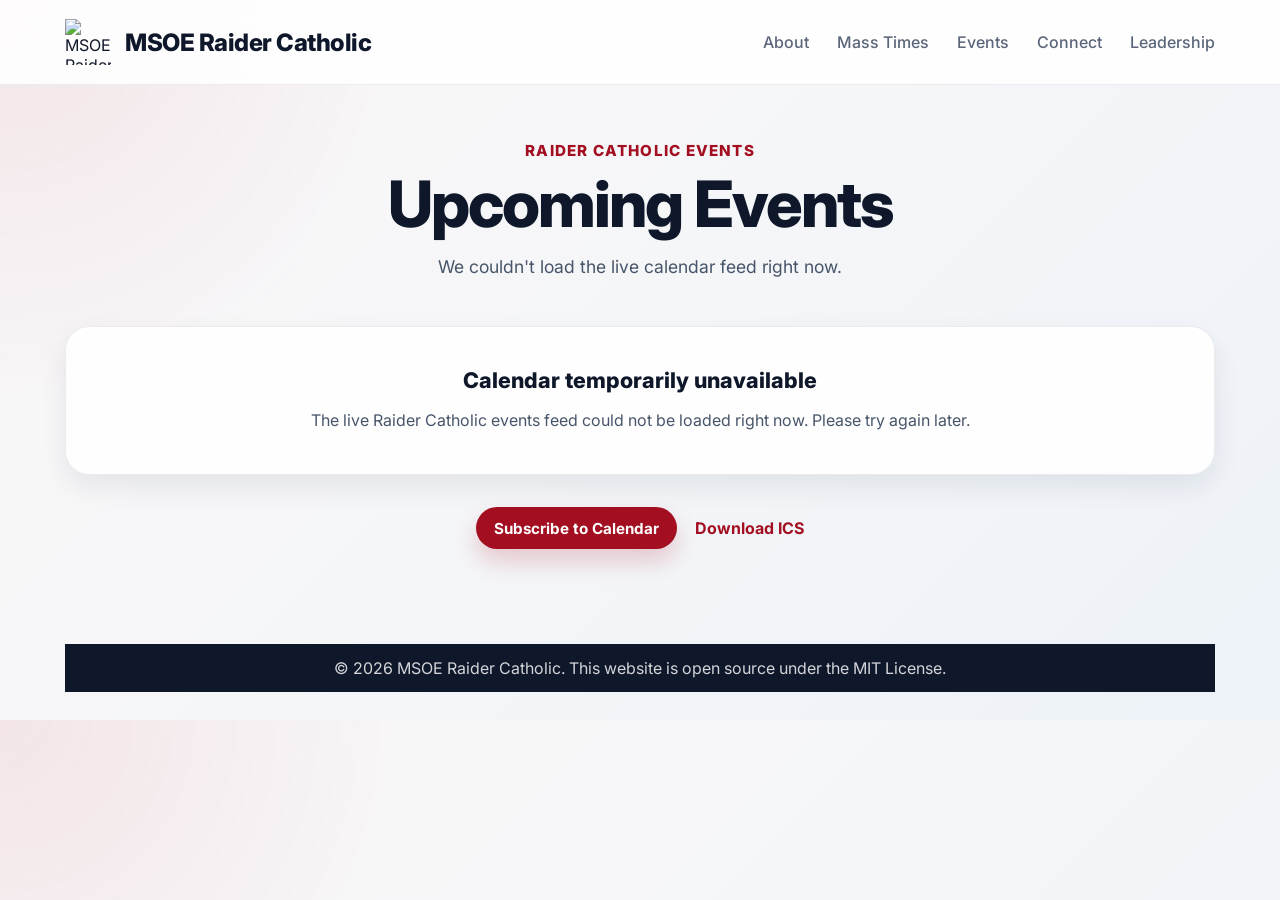
==== calendar.html @ 3c0fe12c "Added Church Addresses and Upcoming Events Page" ====
<!DOCTYPE html>
<html lang="en">
<head>
  <meta charset="UTF-8" />
  <meta name="viewport" content="width=device-width, initial-scale=1.0" />
  <title>Upcoming Events | MSOE Raider Catholic</title>
  <link rel="icon" type="image/png" sizes="32x32" href="assets/favicon-32.png">
  <link rel="icon" type="image/png" sizes="48x48" href="assets/favicon-48.png">
  <link rel="apple-touch-icon" sizes="180x180" href="assets/apple-touch-icon.png">
  <meta property="og:title" content="Upcoming Events | MSOE Raider Catholic">
  <meta property="og:description" content="See upcoming Raider Catholic events, meetings, and opportunities to get involved.">
  <meta property="og:type" content="website">
  <meta property="og:url" content="https://raidercatholic.com/calendar.html">
  <meta property="og:image" content="https://raidercatholic.com/assets/social-preview.png">
  <meta property="og:image:width" content="1200">
  <meta property="og:image:height" content="630">
  <link rel="preconnect" href="https://fonts.googleapis.com" />
  <link rel="preconnect" href="https://fonts.gstatic.com" crossorigin />
  <link
    href="https://fonts.googleapis.com/css2?family=Inter:wght@400;500;600;700;800&display=swap"
    rel="stylesheet"
  />
  <link rel="stylesheet" href="style.css" />
</head>
<body class="calendar-page">
  <header class="site-header reveal">
    <div class="container nav-container">
      <a href="index.html" class="brand">
        <img src="assets/logo.png" alt="MSOE Raider Catholic logo" class="brand-logo" />
        <span class="brand-text">MSOE Raider Catholic</span>
      </a>

      <button class="menu-toggle" id="menuToggle" aria-label="Toggle navigation">
        <span></span>
        <span></span>
        <span></span>
      </button>

      <nav class="site-nav" id="siteNav">
        <a href="index.html#about">About</a>
        <a href="index.html#mass-times">Mass Times</a>
        <a href="calendar.html">Events</a>
        <a href="index.html#connect">Connect</a>
        <a href="index.html#leadership">Leadership</a>
      </nav>
    </div>
  </header>

  <main>
    <section class="section calendar-top-section reveal">
      <div class="container">
        <div class="section-heading reveal">
          <p class="section-label">Raider Catholic Events</p>
          <h1 class="calendar-page-title">Upcoming Events</h1>
          <p class="section-subtitle" id="calendarStatus">
            Loading upcoming events...
          </p>
        </div>

        <div class="events-grid" id="eventsList"></div>

        <div class="calendar-actions reveal reveal-delay-1">
          <a
            class="button button-primary button-small"
            href="webcal://outlook.office365.com/owa/calendar/3f27e5fcd8c54156a67a04e6c92a556d@msoe.edu/39fd891e541a4016a9fecf8ed36628826223923538709763827/calendar.ics"
          >
            Subscribe to Calendar
          </a>
          <a
            class="calendar-text-link"
            href="https://outlook.office365.com/owa/calendar/3f27e5fcd8c54156a67a04e6c92a556d@msoe.edu/39fd891e541a4016a9fecf8ed36628826223923538709763827/calendar.ics"
            target="_blank"
            rel="noopener noreferrer"
          >
            Download ICS
          </a>
        </div>
      </div>
    </section>
  </main>

  <footer class="site-footer reveal">
    <div class="container footer-content">
      <p>&copy; 2026 MSOE Raider Catholic. This website is open source under the MIT License.</p>
    </div>
  </footer>

  <script src="script.js"></script>
</body>
</html>
---- style.css ----
:root {
  --raider-red: #a30f21;
  --raider-red-dark: #7f0c1a;
  --raider-silver: #b9b9b9;
  --raider-silver-dark: #8f8f8f;
  --navy: #0f172a;
  --navy-soft: #475569;
  --bg-main: #f7f5f6;
  --bg-alt: #eef2f7;
  --white: #ffffff;
  --border: rgba(15, 23, 42, 0.08);
  --shadow: 0 18px 45px rgba(15, 23, 42, 0.12);
  --shadow-soft: 0 12px 28px rgba(15, 23, 42, 0.08);
  --radius-lg: 24px;
  --radius-md: 18px;
  --radius-sm: 12px;
  --max-width: 1150px;
}

* {
  box-sizing: border-box;
}

html {
  scroll-behavior: smooth;
}

body {
  margin: 0;
  font-family: "Inter", Arial, Helvetica, sans-serif;
  color: var(--navy);
  background:
    radial-gradient(circle at top left, rgba(163, 15, 33, 0.08), transparent 28%),
    linear-gradient(135deg, #faf7f8 0%, #f5f6f8 45%, #edf2f8 100%);
}

img {
  display: block;
  max-width: 100%;
}

a {
  color: inherit;
  text-decoration: none;
}

button {
  font: inherit;
}

.container {
  width: min(92%, var(--max-width));
  margin: 0 auto;
}

.site-header {
  position: sticky;
  top: 0;
  z-index: 1000;
  background: rgba(255, 255, 255, 0.88);
  backdrop-filter: blur(12px);
  border-bottom: 1px solid var(--border);
}

.nav-container {
  min-height: 84px;
  display: flex;
  align-items: center;
  justify-content: space-between;
  gap: 20px;
}

.brand {
  display: flex;
  align-items: center;
  gap: 14px;
}

.brand-logo {
  width: 46px;
  height: 46px;
  object-fit: contain;
}

.brand-text {
  font-size: 1.5rem;
  font-weight: 800;
  letter-spacing: -0.02em;
}

.site-nav {
  display: flex;
  align-items: center;
  gap: 28px;
}

.site-nav a {
  font-weight: 500;
  color: #5b667a;
  transition: color 0.2s ease;
}

.site-nav a:hover {
  color: var(--raider-red);
}

.menu-toggle {
  display: none;
  background: transparent;
  border: none;
  cursor: pointer;
  padding: 0;
  flex-direction: column;
  gap: 5px;
}

.menu-toggle span {
  width: 28px;
  height: 3px;
  background: var(--navy);
  border-radius: 999px;
}

.hero {
  position: relative;
  min-height: 84vh;
  display: flex;
  align-items: center;
  justify-content: center;
  overflow: hidden;
}

.hero-overlay {
  position: absolute;
  inset: 0;
  background:
    radial-gradient(circle at 20% 30%, rgba(163, 15, 33, 0.12), transparent 22%),
    radial-gradient(circle at 80% 20%, rgba(185, 185, 185, 0.18), transparent 24%),
    linear-gradient(180deg, rgba(255, 255, 255, 0.2), rgba(255, 255, 255, 0));
  pointer-events: none;
}

.hero-content {
  position: relative;
  text-align: center;
  padding: 120px 0 90px;
}

.eyebrow {
  display: inline-block;
  margin: 0 0 18px;
  padding: 8px 14px;
  border-radius: 999px;
  background: rgba(163, 15, 33, 0.1);
  color: var(--raider-red);
  font-size: 0.95rem;
  font-weight: 700;
  letter-spacing: 0.04em;
  text-transform: uppercase;
}

.hero h1 {
  margin: 0;
  font-size: clamp(3rem, 7vw, 5.8rem);
  font-weight: 800;
  letter-spacing: -0.04em;
  line-height: 0.95;
}

.hero-subtitle {
  width: min(700px, 92%);
  margin: 22px auto 34px;
  font-size: clamp(1.1rem, 2vw, 1.45rem);
  line-height: 1.7;
  color: var(--navy-soft);
}

.hero-actions {
  display: flex;
  justify-content: center;
  gap: 16px;
  flex-wrap: wrap;
}

.button {
  display: inline-flex;
  align-items: center;
  justify-content: center;
  min-height: 52px;
  padding: 0 24px;
  border-radius: 999px;
  font-weight: 700;
  transition: transform 0.2s ease, background 0.2s ease, color 0.2s ease, box-shadow 0.2s ease;
}

.button:hover {
  transform: translateY(-2px);
}

.button-primary {
  background: var(--raider-red);
  color: var(--white);
  box-shadow: 0 12px 24px rgba(163, 15, 33, 0.2);
}

.button-primary:hover {
  background: var(--raider-red-dark);
}

.button-secondary {
  background: rgba(255, 255, 255, 0.85);
  color: var(--navy);
  border: 1px solid rgba(15, 23, 42, 0.08);
}

.button-secondary:hover {
  background: var(--white);
}

.button-inline {
  margin-top: 12px;
}

.scroll-indicator {
  margin-top: 32px;
  border: none;
  background: transparent;
  font-size: 2.8rem;
  color: var(--raider-red);
  cursor: pointer;
  transition: transform 0.2s ease;
}

.scroll-indicator:hover {
  transform: translateY(4px);
}

.section {
  padding: 95px 0;
}

.section-heading {
  text-align: center;
  margin-bottom: 44px;
}

.section-label {
  margin: 0 0 12px;
  font-size: 0.95rem;
  font-weight: 800;
  letter-spacing: 0.08em;
  text-transform: uppercase;
  color: var(--raider-red);
}

.section-heading h2 {
  margin: 0;
  font-size: clamp(2rem, 4vw, 3.3rem);
  font-weight: 800;
  letter-spacing: -0.03em;
}

.section-subtitle {
  width: min(720px, 95%);
  margin: 16px auto 0;
  color: var(--navy-soft);
  font-size: 1.1rem;
  line-height: 1.7;
}

.about-grid {
  display: grid;
  grid-template-columns: repeat(3, minmax(0, 1fr));
  gap: 24px;
}

.info-card,
.leader-card,
.mass-card,
.contact-card,
.event-card {
  background: rgba(255, 255, 255, 0.88);
  border: 1px solid var(--border);
  border-radius: var(--radius-lg);
  box-shadow: var(--shadow-soft);
}

.info-card,
.leader-card {
  padding: 28px;
}

.info-card h3,
.leader-card h3,
.mass-card h3,
.contact-card h3,
.event-card h3 {
  margin: 0 0 14px;
  font-size: 1.35rem;
  font-weight: 800;
}

.info-card p,
.leader-card p,
.mass-card p,
.contact-card p,
.event-card p {
  margin: 0;
  color: var(--navy-soft);
  line-height: 1.7;
}

.mass-section {
  background: linear-gradient(180deg, rgba(255, 255, 255, 0.2), rgba(185, 185, 185, 0.08));
}

.mass-grid {
  display: grid;
  grid-template-columns: repeat(6, 1fr);
  gap: 24px;
}

.mass-card {
  padding: 30px;
}

.mass-card:nth-child(1),
.mass-card:nth-child(2),
.mass-card:nth-child(3) {
  grid-column: span 2;
}

.mass-card:nth-child(4) {
  grid-column: 2 / span 2;
}

.mass-card:nth-child(5) {
  grid-column: 4 / span 2;
}

.featured-mass-card {
  border: 1px solid rgba(163, 15, 33, 0.14);
  box-shadow: 0 20px 40px rgba(163, 15, 33, 0.08);
}

.mass-badge {
  display: inline-block;
  margin-bottom: 16px;
  padding: 8px 12px;
  border-radius: 999px;
  background: rgba(163, 15, 33, 0.1);
  color: var(--raider-red);
  font-size: 0.9rem;
  font-weight: 700;
}

.mass-location {
  display: flex;
  flex-wrap: wrap;
  align-items: center;
  gap: 10px 12px;
  margin: 0 0 18px;
}

.mass-location-subgroup {
  margin-top: -2px;
}

.mass-location-row {
  display: flex;
  align-items: center;
  gap: 8px;
  min-width: 0;
}

.mass-location-icon {
  flex-shrink: 0;
  font-size: 0.95rem;
}

.mass-address {
  color: var(--navy-soft);
  font-size: 0.98rem;
  line-height: 1.5;
}

.map-chip {
  display: inline-flex;
  align-items: center;
  justify-content: center;
  min-height: 34px;
  padding: 0 14px;
  border-radius: 999px;
  background: rgba(163, 15, 33, 0.08);
  color: var(--raider-red);
  font-size: 0.92rem;
  font-weight: 700;
  transition: background 0.2s ease, transform 0.2s ease;
}

.map-chip:hover {
  background: rgba(163, 15, 33, 0.14);
  transform: translateY(-1px);
}

.mass-card h4 {
  margin: 18px 0 10px;
  font-size: 1rem;
  color: var(--navy);
}

.mass-list {
  margin: 0 0 20px;
  padding-left: 18px;
  color: var(--navy-soft);
  line-height: 1.9;
}

.card-grid {
  display: grid;
  grid-template-columns: repeat(2, minmax(0, 1fr));
  gap: 24px;
  margin-bottom: 30px;
}

.social-card {
  min-height: 220px;
  border-radius: var(--radius-lg);
  padding: 30px;
  display: flex;
  gap: 18px;
  color: var(--white);
  box-shadow: var(--shadow);
  transition: transform 0.2s ease, box-shadow 0.2s ease;
}

.social-card:hover {
  transform: translateY(-4px);
  box-shadow: 0 24px 44px rgba(15, 23, 42, 0.18);
}

.instagram-card {
  background: linear-gradient(135deg, #9f4cf2 0%, #cf49bc 48%, #ef4b7f 100%);
}

.discord-card {
  background: linear-gradient(135deg, #4a43f0 0%, #4268ff 100%);
}

.card-icon {
  width: 62px;
  height: 62px;
  flex-shrink: 0;
  display: grid;
  place-items: center;
  font-size: 1.7rem;
  border-radius: 50%;
  background: rgba(255, 255, 255, 0.18);
}

.card-text h3 {
  margin: 2px 0 6px;
  font-size: 1.8rem;
  font-weight: 800;
}

.card-handle {
  margin: 0 0 18px;
  color: rgba(255, 255, 255, 0.88);
}

.card-text p:last-child {
  margin: 0;
  line-height: 1.7;
}

.contact-card {
  text-align: center;
  padding: 34px 28px;
}

.contact-icon {
  font-size: 2rem;
  color: var(--raider-red);
  margin-bottom: 10px;
}

.leadership-grid {
  display: grid;
  grid-template-columns: repeat(6, 1fr);
  gap: 24px;
}

.leader-card {
  text-align: center;
}

.leader-card:nth-child(1),
.leader-card:nth-child(2),
.leader-card:nth-child(3) {
  grid-column: span 2;
}

.leader-card:nth-child(4) {
  grid-column: 2 / span 2;
}

.leader-card:nth-child(5) {
  grid-column: 4 / span 2;
}

/* Calendar page */
.calendar-top-section {
  padding-top: 56px;
}

.calendar-page-title {
  margin: 0;
  font-size: clamp(2.4rem, 5vw, 4rem);
  font-weight: 800;
  letter-spacing: -0.03em;
  line-height: 1;
}

.events-grid {
  display: grid;
  gap: 24px;
  grid-template-columns: repeat(2, minmax(0, 1fr));
}

.event-card {
  padding: 28px;
}

.calendar-actions {
  display: flex;
  align-items: center;
  justify-content: center;
  gap: 18px;
  margin-top: 32px;
  flex-wrap: wrap;
}

.button-small {
  min-height: 42px;
  padding: 0 18px;
  font-size: 0.95rem;
}

.calendar-text-link {
  font-weight: 700;
  color: var(--raider-red);
  transition: color 0.2s ease, transform 0.2s ease;
}

.calendar-text-link:hover {
  color: var(--raider-red-dark);
  transform: translateY(-1px);
}

.event-card-meta {
  display: grid;
  gap: 10px;
  margin-bottom: 16px;
}

.event-meta-row {
  display: flex;
  align-items: flex-start;
  gap: 10px;
  color: var(--navy-soft);
  font-size: 0.98rem;
  line-height: 1.6;
}

.event-meta-icon {
  flex-shrink: 0;
}

.event-description {
  margin-top: 14px;
  color: var(--navy-soft);
}

.calendar-empty {
  grid-column: 1 / -1;
  text-align: center;
  padding: 40px 24px;
}

.site-footer {
  padding: 0 0 28px;
}

.footer-content {
  background: var(--navy);
  text-align: center;
  color: rgba(255, 255, 255, 0.82);
  padding: 14px 16px;
}

.footer-content p {
  margin: 0;
}

/* Animations */
.reveal {
  opacity: 0;
  transform: translateY(24px);
  transition:
    opacity 0.8s ease,
    transform 0.8s ease;
  will-change: opacity, transform;
}

.reveal.is-visible {
  opacity: 1;
  transform: translateY(0);
}

.reveal-delay-1 {
  transition-delay: 0.08s;
}

.reveal-delay-2 {
  transition-delay: 0.16s;
}

.reveal-delay-3 {
  transition-delay: 0.24s;
}

@media (prefers-reduced-motion: reduce) {
  html {
    scroll-behavior: auto;
  }

  .reveal,
  .reveal.is-visible,
  .social-card,
  .button,
  .scroll-indicator,
  .site-nav,
  .map-chip {
    transition: none !important;
    transform: none !important;
    opacity: 1 !important;
  }
}

@media (max-width: 1100px) {
  .mass-grid {
    grid-template-columns: repeat(2, minmax(0, 1fr));
  }

  .mass-card:nth-child(1),
  .mass-card:nth-child(2),
  .mass-card:nth-child(3),
  .mass-card:nth-child(4),
  .mass-card:nth-child(5) {
    grid-column: auto;
  }

  .mass-card:last-child {
    grid-column: 1 / -1;
    max-width: 420px;
    justify-self: center;
  }

  .leadership-grid {
    grid-template-columns: repeat(2, minmax(0, 1fr));
  }

  .leader-card:nth-child(1),
  .leader-card:nth-child(2),
  .leader-card:nth-child(3),
  .leader-card:nth-child(4),
  .leader-card:nth-child(5) {
    grid-column: auto;
  }

  .leader-card:last-child {
    grid-column: 1 / -1;
    max-width: 420px;
    justify-self: center;
  }
}

@media (max-width: 980px) {
  .about-grid,
  .card-grid,
  .events-grid {
    grid-template-columns: 1fr;
  }

  .brand-text {
    font-size: 1.2rem;
  }
}

@media (max-width: 760px) {
  .menu-toggle {
    display: flex;
  }

  .site-nav {
    position: absolute;
    top: 84px;
    right: 4%;
    width: min(260px, 92vw);
    background: rgba(255, 255, 255, 0.97);
    border: 1px solid var(--border);
    border-radius: 18px;
    box-shadow: var(--shadow-soft);
    padding: 16px;
    flex-direction: column;
    align-items: flex-start;
    gap: 14px;
    opacity: 0;
    pointer-events: none;
    transform: translateY(-10px);
    transition: opacity 0.2s ease, transform 0.2s ease;
  }

  .site-nav.open {
    opacity: 1;
    pointer-events: auto;
    transform: translateY(0);
  }

  .hero {
    min-height: 76vh;
  }

  .hero-content {
    padding: 100px 0 70px;
  }

  .brand-text {
    max-width: 210px;
    line-height: 1.2;
  }

  .mass-grid,
  .leadership-grid {
    grid-template-columns: 1fr;
  }

  .mass-card:nth-child(1),
  .mass-card:nth-child(2),
  .mass-card:nth-child(3),
  .mass-card:nth-child(4),
  .mass-card:nth-child(5) {
    grid-column: auto;
  }

  .mass-card:last-child {
    grid-column: auto;
    max-width: none;
    justify-self: stretch;
  }

  .leader-card:last-child {
    grid-column: auto;
    max-width: none;
    justify-self: stretch;
  }
}

@media (max-width: 560px) {
  .nav-container {
    min-height: 76px;
  }

  .brand-logo {
    width: 40px;
    height: 40px;
  }

  .hero h1 {
    line-height: 1.02;
  }

  .hero-actions {
    flex-direction: column;
    align-items: stretch;
  }

  .button {
    width: 100%;
  }

  .social-card {
    flex-direction: column;
    min-height: auto;
  }

  .mass-location {
    flex-direction: column;
    align-items: flex-start;
  }

  .section {
    padding: 76px 0;
  }

  .info-card,
  .leader-card,
  .mass-card,
  .contact-card,
  .event-card {
    padding: 24px;
  }

  .calendar-actions {
    flex-direction: column;
    align-items: stretch;
  }

  .calendar-text-link {
    text-align: center;
  }
}
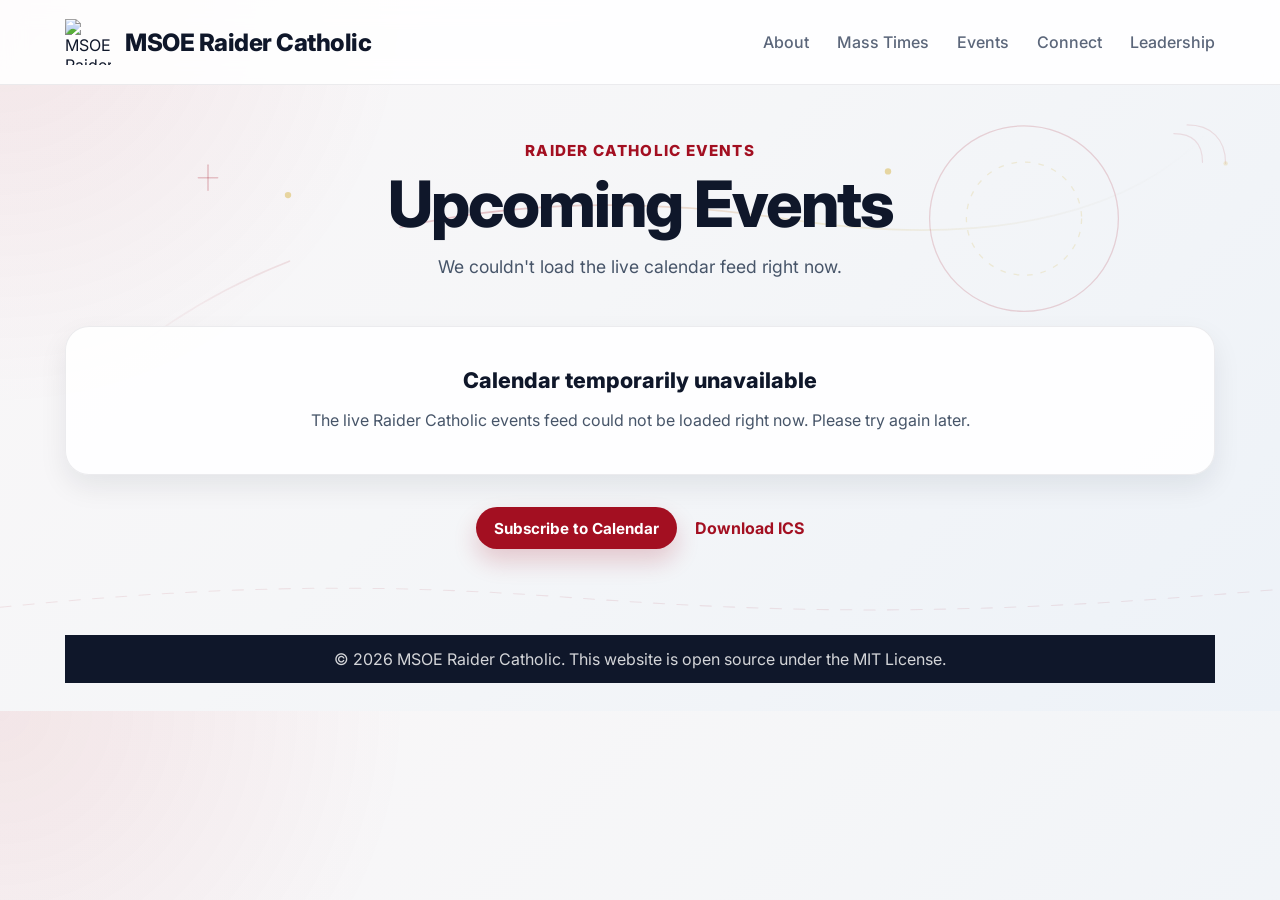
==== commit 92d312b7: "Added Background SVG Animations" ====
--- a/calendar.html
+++ b/calendar.html
@@ -20,7 +20,7 @@
     href="https://fonts.googleapis.com/css2?family=Inter:wght@400;500;600;700;800&display=swap"
     rel="stylesheet"
   />
-  <link rel="stylesheet" href="style.css" />
+  <link rel="stylesheet" href="style.css?v=3" />
 </head>
 <body class="calendar-page">
   <header class="site-header reveal">
@@ -47,7 +47,47 @@
   </header>
 
   <main>
-    <section class="section calendar-top-section reveal">
+    <section class="section calendar-top-section reveal section-with-ornaments calendar-ambient-section">
+      <div class="calendar-ambient" aria-hidden="true">
+        <svg class="hero-ambient-svg" viewBox="0 0 1600 700" preserveAspectRatio="none">
+          <defs>
+            <linearGradient id="calendarArcGradient" x1="0%" y1="0%" x2="100%" y2="0%">
+              <stop offset="0%" stop-color="rgba(163,15,33,0)" />
+              <stop offset="35%" stop-color="rgba(163,15,33,0.28)" />
+              <stop offset="65%" stop-color="rgba(212,175,55,0.22)" />
+              <stop offset="100%" stop-color="rgba(185,185,185,0)" />
+            </linearGradient>
+          </defs>
+
+          <g class="ambient-orbit ambient-orbit-one">
+            <path
+              class="ambient-arc ambient-arc-calendar"
+              d="M 140 360 C 340 180, 650 120, 980 170 C 1260 214, 1425 152, 1510 60"
+              pathLength="100"
+            />
+          </g>
+
+          <g class="ambient-ring-group ambient-ring-group-calendar">
+            <circle class="ambient-ring" cx="1280" cy="170" r="118" />
+            <circle class="ambient-ring ambient-ring-small" cx="1280" cy="170" r="72" />
+          </g>
+
+          <g class="ambient-cross ambient-cross-one ambient-cross-calendar">
+            <line x1="0" y1="-16" x2="0" y2="16" />
+            <line x1="-12" y1="0" x2="12" y2="0" />
+          </g>
+
+          <circle class="ambient-dot ambient-dot-one" cx="360" cy="140" r="4" />
+          <circle class="ambient-dot ambient-dot-two" cx="1110" cy="110" r="4" />
+        </svg>
+      </div>
+
+      <svg class="section-corner-ornament" viewBox="0 0 160 160" aria-hidden="true">
+        <path d="M18 34 C52 34, 70 52, 70 86" />
+        <path d="M42 18 C86 18, 112 44, 112 88" />
+        <circle cx="112" cy="88" r="4" />
+      </svg>
+
       <div class="container">
         <div class="section-heading reveal">
           <p class="section-label">Raider Catholic Events</p>
@@ -62,6 +102,7 @@
         <div class="calendar-actions reveal reveal-delay-1">
           <a
             class="button button-primary button-small"
+            id="subscribeCalendarButton"
             href="webcal://outlook.office365.com/owa/calendar/3f27e5fcd8c54156a67a04e6c92a556d@msoe.edu/39fd891e541a4016a9fecf8ed36628826223923538709763827/calendar.ics"
           >
             Subscribe to Calendar
@@ -76,6 +117,10 @@
           </a>
         </div>
       </div>
+
+      <svg class="section-divider" viewBox="0 0 1200 120" preserveAspectRatio="none" aria-hidden="true">
+        <path d="M0,72 C170,42 320,28 520,54 C730,82 900,90 1200,42" />
+      </svg>
     </section>
   </main>
 
@@ -85,6 +130,6 @@
     </div>
   </footer>
 
-  <script src="script.js"></script>
+  <script src="script.js?v=3"></script>
 </body>
 </html>
--- a/style.css
+++ b/style.css
@@ -32,6 +32,8 @@
   background:
     radial-gradient(circle at top left, rgba(163, 15, 33, 0.08), transparent 28%),
     linear-gradient(135deg, #faf7f8 0%, #f5f6f8 45%, #edf2f8 100%);
+  --pointer-x: 0px;
+  --pointer-y: 0px;
 }
 
 img {
@@ -130,6 +132,131 @@
   overflow: hidden;
 }
 
+.section-with-ornaments {
+  position: relative;
+  overflow: hidden;
+}
+
+.hero-ambient,
+.calendar-ambient {
+  position: absolute;
+  inset: 0;
+  pointer-events: none;
+  z-index: 0;
+}
+
+.hero-ambient-svg {
+  width: 100%;
+  height: 100%;
+  display: block;
+}
+
+.hero-ambient-svg .ambient-arc {
+  fill: none;
+  stroke: url(#heroArcGradient);
+  stroke-width: 2.2;
+  stroke-linecap: round;
+  stroke-dasharray: 18 10 90 10;
+  opacity: 0.85;
+  animation: ambientTrace 18s linear infinite;
+}
+
+.hero-ambient-svg .ambient-arc-soft {
+  stroke-width: 1.5;
+  opacity: 0.5;
+  animation-duration: 24s;
+}
+
+.hero-ambient-svg .ambient-arc-calendar {
+  stroke: url(#calendarArcGradient);
+}
+
+.ambient-orbit {
+  transform-origin: center;
+  animation: ambientFloat 12s ease-in-out infinite;
+}
+
+.ambient-orbit-one {
+  transform: translate(
+    calc(var(--pointer-x) * 0.012),
+    calc(var(--pointer-y) * 0.012)
+  );
+}
+
+.ambient-orbit-two {
+  transform: translate(
+    calc(var(--pointer-x) * -0.01),
+    calc(var(--pointer-y) * 0.008)
+  );
+  animation-duration: 16s;
+}
+
+.ambient-ring-group {
+  transform-origin: 1230px 265px;
+  animation: ambientRotate 26s linear infinite;
+}
+
+.ambient-ring-group-calendar {
+  transform-origin: 1280px 170px;
+}
+
+.ambient-ring {
+  fill: none;
+  stroke: rgba(163, 15, 33, 0.16);
+  stroke-width: 1.6;
+}
+
+.ambient-ring-small {
+  stroke: rgba(212, 175, 55, 0.18);
+  stroke-dasharray: 7 10;
+}
+
+.ambient-cross {
+  stroke: rgba(163, 15, 33, 0.22);
+  stroke-width: 2;
+  stroke-linecap: round;
+  animation: ambientPulse 7s ease-in-out infinite;
+}
+
+.ambient-cross-one {
+  transform: translate(
+    calc(260px + var(--pointer-x) * -0.015),
+    calc(210px + var(--pointer-y) * -0.015)
+  );
+}
+
+.ambient-cross-two {
+  transform: translate(
+    calc(1380px + var(--pointer-x) * 0.01),
+    calc(210px + var(--pointer-y) * 0.01)
+  );
+  animation-delay: 1.4s;
+}
+
+.ambient-cross-calendar {
+  transform: translate(
+    calc(260px + var(--pointer-x) * -0.012),
+    calc(118px + var(--pointer-y) * -0.012)
+  );
+}
+
+.ambient-dot {
+  fill: rgba(212, 175, 55, 0.45);
+  animation: ambientPulse 6s ease-in-out infinite;
+}
+
+.ambient-dot-one {
+  animation-delay: 0.7s;
+}
+
+.ambient-dot-two {
+  animation-delay: 1.5s;
+}
+
+.ambient-dot-three {
+  animation-delay: 2.1s;
+}
+
 .hero-overlay {
   position: absolute;
   inset: 0;
@@ -138,12 +265,14 @@
     radial-gradient(circle at 80% 20%, rgba(185, 185, 185, 0.18), transparent 24%),
     linear-gradient(180deg, rgba(255, 255, 255, 0.2), rgba(255, 255, 255, 0));
   pointer-events: none;
+  z-index: 1;
 }
 
 .hero-content {
   position: relative;
   text-align: center;
   padding: 120px 0 90px;
+  z-index: 2;
 }
 
 .eyebrow {
@@ -239,6 +368,62 @@
   padding: 95px 0;
 }
 
+.section-divider {
+  position: absolute;
+  left: 0;
+  right: 0;
+  bottom: -1px;
+  width: 100%;
+  height: 72px;
+  pointer-events: none;
+  opacity: 0.5;
+  z-index: 0;
+}
+
+.section-divider path {
+  fill: none;
+  stroke: rgba(163, 15, 33, 0.18);
+  stroke-width: 1.75;
+  stroke-linecap: round;
+  stroke-dasharray: 10 12;
+  animation: ambientTrace 28s linear infinite;
+}
+
+.section-divider-hero {
+  height: 88px;
+  opacity: 0.65;
+}
+
+.section-corner-ornament {
+  position: absolute;
+  top: 30px;
+  right: 28px;
+  width: 88px;
+  height: 88px;
+  pointer-events: none;
+  opacity: 0.55;
+  z-index: 0;
+}
+
+.section-corner-left {
+  right: auto;
+  left: 28px;
+}
+
+.section-corner-ornament path,
+.section-corner-ornament circle {
+  fill: none;
+  stroke: rgba(163, 15, 33, 0.2);
+  stroke-width: 2.2;
+  stroke-linecap: round;
+  animation: ambientPulse 9s ease-in-out infinite;
+}
+
+.section-corner-ornament circle {
+  fill: rgba(212, 175, 55, 0.35);
+  stroke: none;
+}
+
 .section-heading {
   text-align: center;
   margin-bottom: 44px;
@@ -283,6 +468,20 @@
   border: 1px solid var(--border);
   border-radius: var(--radius-lg);
   box-shadow: var(--shadow-soft);
+  transition:
+    transform 0.25s ease,
+    box-shadow 0.25s ease,
+    border-color 0.25s ease;
+}
+
+.info-card:hover,
+.leader-card:hover,
+.mass-card:hover,
+.contact-card:hover,
+.event-card:hover {
+  transform: translateY(-4px);
+  box-shadow: 0 18px 38px rgba(15, 23, 42, 0.12);
+  border-color: rgba(163, 15, 33, 0.12);
 }
 
 .info-card,
@@ -512,6 +711,12 @@
 /* Calendar page */
 .calendar-top-section {
   padding-top: 56px;
+  padding-bottom: 86px;
+}
+
+.calendar-ambient-section .container {
+  position: relative;
+  z-index: 2;
 }
 
 .calendar-page-title {
@@ -530,6 +735,30 @@
 
 .event-card {
   padding: 28px;
+}
+
+.event-card-meta {
+  display: grid;
+  gap: 10px;
+  margin-bottom: 16px;
+}
+
+.event-meta-row {
+  display: flex;
+  align-items: flex-start;
+  gap: 10px;
+  color: var(--navy-soft);
+  font-size: 0.98rem;
+  line-height: 1.6;
+}
+
+.event-meta-icon {
+  flex-shrink: 0;
+}
+
+.event-description {
+  margin-top: 14px;
+  color: var(--navy-soft);
 }
 
 .calendar-actions {
@@ -539,6 +768,8 @@
   gap: 18px;
   margin-top: 32px;
   flex-wrap: wrap;
+  position: relative;
+  z-index: 2;
 }
 
 .button-small {
@@ -556,30 +787,6 @@
 .calendar-text-link:hover {
   color: var(--raider-red-dark);
   transform: translateY(-1px);
-}
-
-.event-card-meta {
-  display: grid;
-  gap: 10px;
-  margin-bottom: 16px;
-}
-
-.event-meta-row {
-  display: flex;
-  align-items: flex-start;
-  gap: 10px;
-  color: var(--navy-soft);
-  font-size: 0.98rem;
-  line-height: 1.6;
-}
-
-.event-meta-icon {
-  flex-shrink: 0;
-}
-
-.event-description {
-  margin-top: 14px;
-  color: var(--navy-soft);
 }
 
 .calendar-empty {
@@ -630,6 +837,49 @@
   transition-delay: 0.24s;
 }
 
+.hero-ambient,
+.calendar-ambient,
+.section-divider,
+.section-corner-ornament {
+  will-change: transform, opacity;
+}
+
+@keyframes ambientTrace {
+  0% {
+    stroke-dashoffset: 0;
+  }
+  100% {
+    stroke-dashoffset: -240;
+  }
+}
+
+@keyframes ambientFloat {
+  0%, 100% {
+    transform: translateY(0px);
+  }
+  50% {
+    transform: translateY(-10px);
+  }
+}
+
+@keyframes ambientRotate {
+  from {
+    transform: rotate(0deg);
+  }
+  to {
+    transform: rotate(360deg);
+  }
+}
+
+@keyframes ambientPulse {
+  0%, 100% {
+    opacity: 0.4;
+  }
+  50% {
+    opacity: 0.9;
+  }
+}
+
 @media (prefers-reduced-motion: reduce) {
   html {
     scroll-behavior: auto;
@@ -641,10 +891,19 @@
   .button,
   .scroll-indicator,
   .site-nav,
-  .map-chip {
+  .map-chip,
+  .hero-ambient-svg .ambient-arc,
+  .ambient-orbit,
+  .ambient-ring-group,
+  .ambient-cross,
+  .ambient-dot,
+  .section-divider path,
+  .section-corner-ornament path,
+  .section-corner-ornament circle {
     transition: none !important;
     transform: none !important;
     opacity: 1 !important;
+    animation: none !important;
   }
 }
 
@@ -736,6 +995,16 @@
     padding: 100px 0 70px;
   }
 
+  .section-corner-ornament {
+    width: 72px;
+    height: 72px;
+    top: 22px;
+  }
+
+  .section-divider {
+    height: 56px;
+  }
+
   .brand-text {
     max-width: 210px;
     line-height: 1.2;
@@ -781,6 +1050,16 @@
     line-height: 1.02;
   }
 
+  .hero-ambient-svg .ambient-ring,
+  .hero-ambient-svg .ambient-ring-small,
+  .section-corner-ornament {
+    opacity: 0.32;
+  }
+
+  .section-divider {
+    opacity: 0.35;
+  }
+
   .hero-actions {
     flex-direction: column;
     align-items: stretch;
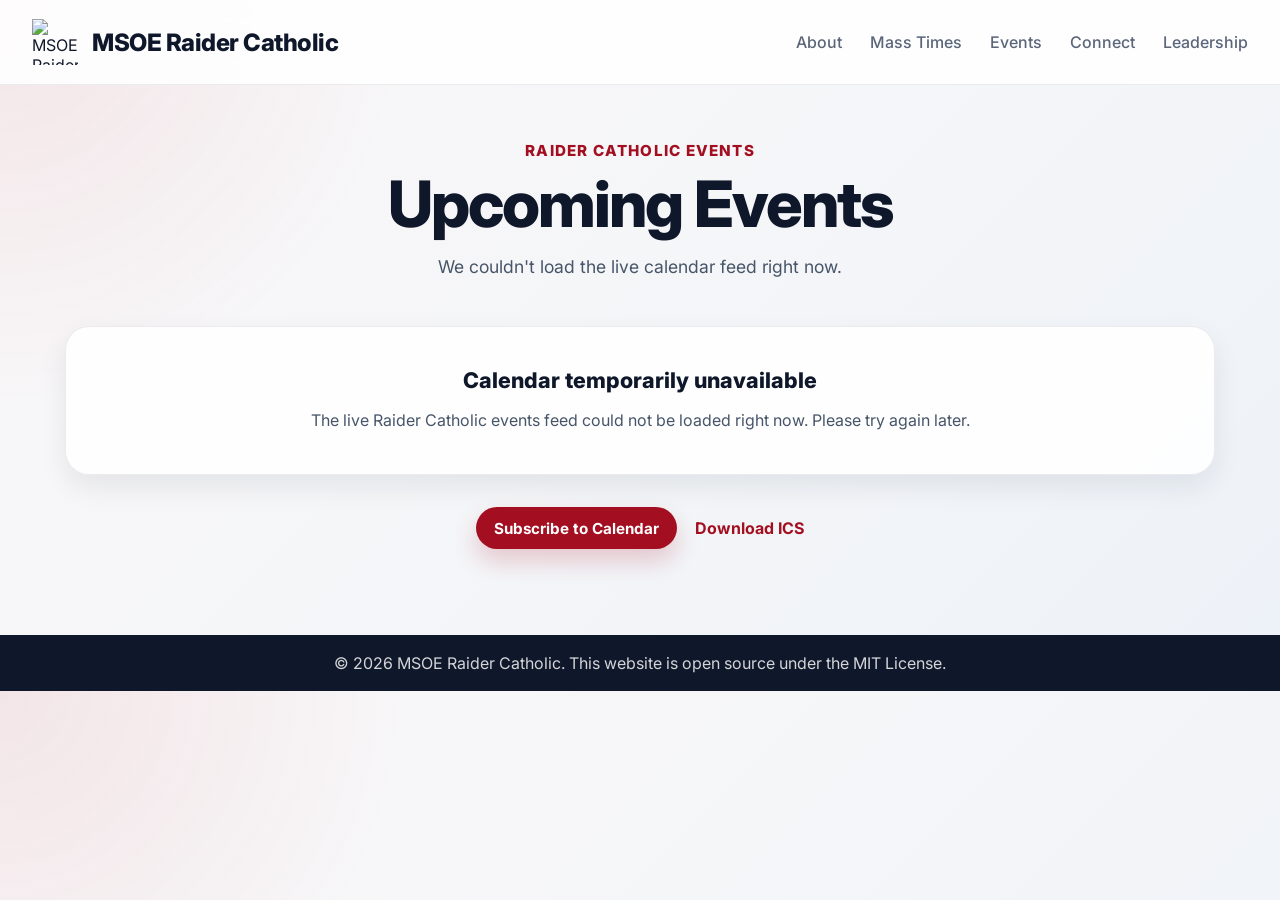
==== commit b84c37a5: "Maintenance" ====
--- a/calendar.html
+++ b/calendar.html
@@ -22,7 +22,7 @@
   />
   <link rel="stylesheet" href="style.css?v=3" />
 </head>
-<body class="calendar-page">
+<body>
   <header class="site-header reveal">
     <div class="container nav-container">
       <a href="index.html" class="brand">
@@ -30,7 +30,13 @@
         <span class="brand-text">MSOE Raider Catholic</span>
       </a>
 
-      <button class="menu-toggle" id="menuToggle" aria-label="Toggle navigation">
+      <button
+        class="menu-toggle"
+        id="menuToggle"
+        aria-label="Toggle navigation"
+        aria-controls="siteNav"
+        aria-expanded="false"
+      >
         <span></span>
         <span></span>
         <span></span>
@@ -47,49 +53,9 @@
   </header>
 
   <main>
-    <section class="section calendar-top-section reveal section-with-ornaments calendar-ambient-section">
-      <div class="calendar-ambient" aria-hidden="true">
-        <svg class="hero-ambient-svg" viewBox="0 0 1600 700" preserveAspectRatio="none">
-          <defs>
-            <linearGradient id="calendarArcGradient" x1="0%" y1="0%" x2="100%" y2="0%">
-              <stop offset="0%" stop-color="rgba(163,15,33,0)" />
-              <stop offset="35%" stop-color="rgba(163,15,33,0.28)" />
-              <stop offset="65%" stop-color="rgba(212,175,55,0.22)" />
-              <stop offset="100%" stop-color="rgba(185,185,185,0)" />
-            </linearGradient>
-          </defs>
-
-          <g class="ambient-orbit ambient-orbit-one">
-            <path
-              class="ambient-arc ambient-arc-calendar"
-              d="M 140 360 C 340 180, 650 120, 980 170 C 1260 214, 1425 152, 1510 60"
-              pathLength="100"
-            />
-          </g>
-
-          <g class="ambient-ring-group ambient-ring-group-calendar">
-            <circle class="ambient-ring" cx="1280" cy="170" r="118" />
-            <circle class="ambient-ring ambient-ring-small" cx="1280" cy="170" r="72" />
-          </g>
-
-          <g class="ambient-cross ambient-cross-one ambient-cross-calendar">
-            <line x1="0" y1="-16" x2="0" y2="16" />
-            <line x1="-12" y1="0" x2="12" y2="0" />
-          </g>
-
-          <circle class="ambient-dot ambient-dot-one" cx="360" cy="140" r="4" />
-          <circle class="ambient-dot ambient-dot-two" cx="1110" cy="110" r="4" />
-        </svg>
-      </div>
-
-      <svg class="section-corner-ornament" viewBox="0 0 160 160" aria-hidden="true">
-        <path d="M18 34 C52 34, 70 52, 70 86" />
-        <path d="M42 18 C86 18, 112 44, 112 88" />
-        <circle cx="112" cy="88" r="4" />
-      </svg>
-
-      <div class="container">
-        <div class="section-heading reveal">
+    <section class="section calendar-top-section reveal">
+      <div class="container">
+        <div class="section-heading reveal">
           <p class="section-label">Raider Catholic Events</p>
           <h1 class="calendar-page-title">Upcoming Events</h1>
           <p class="section-subtitle" id="calendarStatus">
@@ -116,12 +82,8 @@
             Download ICS
           </a>
         </div>
-      </div>
-
-      <svg class="section-divider" viewBox="0 0 1200 120" preserveAspectRatio="none" aria-hidden="true">
-        <path d="M0,72 C170,42 320,28 520,54 C730,82 900,90 1200,42" />
-      </svg>
-    </section>
+      </div>
+    </section>
   </main>
 
   <footer class="site-footer reveal">
@@ -132,4 +94,4 @@
 
   <script src="script.js?v=3"></script>
 </body>
-</html>+</html>
--- a/style.css
+++ b/style.css
@@ -32,8 +32,6 @@
   background:
     radial-gradient(circle at top left, rgba(163, 15, 33, 0.08), transparent 28%),
     linear-gradient(135deg, #faf7f8 0%, #f5f6f8 45%, #edf2f8 100%);
-  --pointer-x: 0px;
-  --pointer-y: 0px;
 }
 
 img {
@@ -65,17 +63,22 @@
 }
 
 .nav-container {
+  width: 100%;
+  max-width: none;
   min-height: 84px;
   display: flex;
   align-items: center;
   justify-content: space-between;
   gap: 20px;
+  padding: 0 32px;
+  margin: 0;
 }
 
 .brand {
   display: flex;
   align-items: center;
   gap: 14px;
+  flex-shrink: 0;
 }
 
 .brand-logo {
@@ -88,18 +91,20 @@
   font-size: 1.5rem;
   font-weight: 800;
   letter-spacing: -0.02em;
+  white-space: nowrap;
 }
 
 .site-nav {
   display: flex;
   align-items: center;
   gap: 28px;
+  margin-left: auto;
 }
 
 .site-nav a {
   font-weight: 500;
   color: #5b667a;
-  transition: color 0.2s ease;
+  transition: color 0.22s ease;
 }
 
 .site-nav a:hover {
@@ -132,134 +137,9 @@
   overflow: hidden;
 }
 
-.section-with-ornaments {
-  position: relative;
-  overflow: hidden;
-}
-
-.hero-ambient,
-.calendar-ambient {
-  position: absolute;
-  inset: 0;
-  pointer-events: none;
-  z-index: 0;
-}
-
-.hero-ambient-svg {
-  width: 100%;
-  height: 100%;
-  display: block;
-}
-
-.hero-ambient-svg .ambient-arc {
-  fill: none;
-  stroke: url(#heroArcGradient);
-  stroke-width: 2.2;
-  stroke-linecap: round;
-  stroke-dasharray: 18 10 90 10;
-  opacity: 0.85;
-  animation: ambientTrace 18s linear infinite;
-}
-
-.hero-ambient-svg .ambient-arc-soft {
-  stroke-width: 1.5;
-  opacity: 0.5;
-  animation-duration: 24s;
-}
-
-.hero-ambient-svg .ambient-arc-calendar {
-  stroke: url(#calendarArcGradient);
-}
-
-.ambient-orbit {
-  transform-origin: center;
-  animation: ambientFloat 12s ease-in-out infinite;
-}
-
-.ambient-orbit-one {
-  transform: translate(
-    calc(var(--pointer-x) * 0.012),
-    calc(var(--pointer-y) * 0.012)
-  );
-}
-
-.ambient-orbit-two {
-  transform: translate(
-    calc(var(--pointer-x) * -0.01),
-    calc(var(--pointer-y) * 0.008)
-  );
-  animation-duration: 16s;
-}
-
-.ambient-ring-group {
-  transform-origin: 1230px 265px;
-  animation: ambientRotate 26s linear infinite;
-}
-
-.ambient-ring-group-calendar {
-  transform-origin: 1280px 170px;
-}
-
-.ambient-ring {
-  fill: none;
-  stroke: rgba(163, 15, 33, 0.16);
-  stroke-width: 1.6;
-}
-
-.ambient-ring-small {
-  stroke: rgba(212, 175, 55, 0.18);
-  stroke-dasharray: 7 10;
-}
-
-.ambient-cross {
-  stroke: rgba(163, 15, 33, 0.22);
-  stroke-width: 2;
-  stroke-linecap: round;
-  animation: ambientPulse 7s ease-in-out infinite;
-}
-
-.ambient-cross-one {
-  transform: translate(
-    calc(260px + var(--pointer-x) * -0.015),
-    calc(210px + var(--pointer-y) * -0.015)
-  );
-}
-
-.ambient-cross-two {
-  transform: translate(
-    calc(1380px + var(--pointer-x) * 0.01),
-    calc(210px + var(--pointer-y) * 0.01)
-  );
-  animation-delay: 1.4s;
-}
-
-.ambient-cross-calendar {
-  transform: translate(
-    calc(260px + var(--pointer-x) * -0.012),
-    calc(118px + var(--pointer-y) * -0.012)
-  );
-}
-
-.ambient-dot {
-  fill: rgba(212, 175, 55, 0.45);
-  animation: ambientPulse 6s ease-in-out infinite;
-}
-
-.ambient-dot-one {
-  animation-delay: 0.7s;
-}
-
-.ambient-dot-two {
-  animation-delay: 1.5s;
-}
-
-.ambient-dot-three {
-  animation-delay: 2.1s;
-}
-
-.hero-overlay {
-  position: absolute;
-  inset: 0;
+.hero-overlay {
+  position: absolute;
+  inset: 0;
   background:
     radial-gradient(circle at 20% 30%, rgba(163, 15, 33, 0.12), transparent 22%),
     radial-gradient(circle at 80% 20%, rgba(185, 185, 185, 0.18), transparent 24%),
@@ -319,11 +199,20 @@
   padding: 0 24px;
   border-radius: 999px;
   font-weight: 700;
-  transition: transform 0.2s ease, background 0.2s ease, color 0.2s ease, box-shadow 0.2s ease;
+  transition:
+    transform 0.22s ease,
+    background 0.22s ease,
+    color 0.22s ease,
+    box-shadow 0.22s ease,
+    border-color 0.22s ease;
 }
 
 .button:hover {
-  transform: translateY(-2px);
+  transform: translateY(-3px);
+}
+
+.button:active {
+  transform: translateY(-1px);
 }
 
 .button-primary {
@@ -334,6 +223,7 @@
 
 .button-primary:hover {
   background: var(--raider-red-dark);
+  box-shadow: 0 18px 30px rgba(163, 15, 33, 0.24);
 }
 
 .button-secondary {
@@ -344,6 +234,7 @@
 
 .button-secondary:hover {
   background: var(--white);
+  box-shadow: 0 14px 24px rgba(15, 23, 42, 0.1);
 }
 
 .button-inline {
@@ -357,71 +248,16 @@
   font-size: 2.8rem;
   color: var(--raider-red);
   cursor: pointer;
-  transition: transform 0.2s ease;
+  animation: scrollCue 2.2s ease-in-out infinite;
+  transition: color 0.22s ease, transform 0.22s ease;
 }
 
 .scroll-indicator:hover {
-  transform: translateY(4px);
+  color: var(--raider-red-dark);
 }
 
 .section {
   padding: 95px 0;
-}
-
-.section-divider {
-  position: absolute;
-  left: 0;
-  right: 0;
-  bottom: -1px;
-  width: 100%;
-  height: 72px;
-  pointer-events: none;
-  opacity: 0.5;
-  z-index: 0;
-}
-
-.section-divider path {
-  fill: none;
-  stroke: rgba(163, 15, 33, 0.18);
-  stroke-width: 1.75;
-  stroke-linecap: round;
-  stroke-dasharray: 10 12;
-  animation: ambientTrace 28s linear infinite;
-}
-
-.section-divider-hero {
-  height: 88px;
-  opacity: 0.65;
-}
-
-.section-corner-ornament {
-  position: absolute;
-  top: 30px;
-  right: 28px;
-  width: 88px;
-  height: 88px;
-  pointer-events: none;
-  opacity: 0.55;
-  z-index: 0;
-}
-
-.section-corner-left {
-  right: auto;
-  left: 28px;
-}
-
-.section-corner-ornament path,
-.section-corner-ornament circle {
-  fill: none;
-  stroke: rgba(163, 15, 33, 0.2);
-  stroke-width: 2.2;
-  stroke-linecap: round;
-  animation: ambientPulse 9s ease-in-out infinite;
-}
-
-.section-corner-ornament circle {
-  fill: rgba(212, 175, 55, 0.35);
-  stroke: none;
 }
 
 .section-heading {
@@ -468,20 +304,6 @@
   border: 1px solid var(--border);
   border-radius: var(--radius-lg);
   box-shadow: var(--shadow-soft);
-  transition:
-    transform 0.25s ease,
-    box-shadow 0.25s ease,
-    border-color 0.25s ease;
-}
-
-.info-card:hover,
-.leader-card:hover,
-.mass-card:hover,
-.contact-card:hover,
-.event-card:hover {
-  transform: translateY(-4px);
-  box-shadow: 0 18px 38px rgba(15, 23, 42, 0.12);
-  border-color: rgba(163, 15, 33, 0.12);
 }
 
 .info-card,
@@ -594,12 +416,13 @@
   color: var(--raider-red);
   font-size: 0.92rem;
   font-weight: 700;
-  transition: background 0.2s ease, transform 0.2s ease;
+  transition: background 0.22s ease, color 0.22s ease, transform 0.22s ease;
 }
 
 .map-chip:hover {
   background: rgba(163, 15, 33, 0.14);
-  transform: translateY(-1px);
+  color: var(--raider-red-dark);
+  transform: translateX(3px);
 }
 
 .mass-card h4 {
@@ -630,7 +453,7 @@
   gap: 18px;
   color: var(--white);
   box-shadow: var(--shadow);
-  transition: transform 0.2s ease, box-shadow 0.2s ease;
+  transition: transform 0.22s ease, box-shadow 0.22s ease;
 }
 
 .social-card:hover {
@@ -714,11 +537,6 @@
   padding-bottom: 86px;
 }
 
-.calendar-ambient-section .container {
-  position: relative;
-  z-index: 2;
-}
-
 .calendar-page-title {
   margin: 0;
   font-size: clamp(2.4rem, 5vw, 4rem);
@@ -756,10 +574,11 @@
   flex-shrink: 0;
 }
 
-.event-description {
-  margin-top: 14px;
-  color: var(--navy-soft);
-}
+.event-description {
+  margin-top: 14px;
+  color: var(--navy-soft);
+  white-space: pre-line;
+}
 
 .calendar-actions {
   display: flex;
@@ -768,8 +587,6 @@
   gap: 18px;
   margin-top: 32px;
   flex-wrap: wrap;
-  position: relative;
-  z-index: 2;
 }
 
 .button-small {
@@ -781,12 +598,12 @@
 .calendar-text-link {
   font-weight: 700;
   color: var(--raider-red);
-  transition: color 0.2s ease, transform 0.2s ease;
+  transition: color 0.22s ease, transform 0.22s ease;
 }
 
 .calendar-text-link:hover {
   color: var(--raider-red-dark);
-  transform: translateY(-1px);
+  transform: translateX(3px);
 }
 
 .calendar-empty {
@@ -796,14 +613,18 @@
 }
 
 .site-footer {
-  padding: 0 0 28px;
+  margin-top: 0;
+  width: 100%;
 }
 
 .footer-content {
+  width: 100%;
+  max-width: none;
   background: var(--navy);
   text-align: center;
   color: rgba(255, 255, 255, 0.82);
-  padding: 14px 16px;
+  padding: 18px 16px;
+  margin: 0;
 }
 
 .footer-content p {
@@ -815,8 +636,8 @@
   opacity: 0;
   transform: translateY(24px);
   transition:
-    opacity 0.8s ease,
-    transform 0.8s ease;
+    opacity 0.65s ease,
+    transform 0.65s ease;
   will-change: opacity, transform;
 }
 
@@ -826,57 +647,25 @@
 }
 
 .reveal-delay-1 {
-  transition-delay: 0.08s;
+  transition-delay: 0.06s;
 }
 
 .reveal-delay-2 {
-  transition-delay: 0.16s;
+  transition-delay: 0.12s;
 }
 
 .reveal-delay-3 {
-  transition-delay: 0.24s;
-}
-
-.hero-ambient,
-.calendar-ambient,
-.section-divider,
-.section-corner-ornament {
-  will-change: transform, opacity;
-}
-
-@keyframes ambientTrace {
-  0% {
-    stroke-dashoffset: 0;
-  }
-  100% {
-    stroke-dashoffset: -240;
-  }
-}
-
-@keyframes ambientFloat {
+  transition-delay: 0.18s;
+}
+
+@keyframes scrollCue {
   0%, 100% {
-    transform: translateY(0px);
+    transform: translateY(0);
+    opacity: 0.75;
   }
   50% {
-    transform: translateY(-10px);
-  }
-}
-
-@keyframes ambientRotate {
-  from {
-    transform: rotate(0deg);
-  }
-  to {
-    transform: rotate(360deg);
-  }
-}
-
-@keyframes ambientPulse {
-  0%, 100% {
-    opacity: 0.4;
-  }
-  50% {
-    opacity: 0.9;
+    transform: translateY(10px);
+    opacity: 1;
   }
 }
 
@@ -892,14 +681,7 @@
   .scroll-indicator,
   .site-nav,
   .map-chip,
-  .hero-ambient-svg .ambient-arc,
-  .ambient-orbit,
-  .ambient-ring-group,
-  .ambient-cross,
-  .ambient-dot,
-  .section-divider path,
-  .section-corner-ornament path,
-  .section-corner-ornament circle {
+  .calendar-text-link {
     transition: none !important;
     transform: none !important;
     opacity: 1 !important;
@@ -955,6 +737,10 @@
   .brand-text {
     font-size: 1.2rem;
   }
+
+  .nav-container {
+    padding: 0 24px;
+  }
 }
 
 @media (max-width: 760px) {
@@ -962,10 +748,15 @@
     display: flex;
   }
 
+  .nav-container {
+    min-height: 84px;
+    padding: 0 20px;
+  }
+
   .site-nav {
     position: absolute;
     top: 84px;
-    right: 4%;
+    right: 20px;
     width: min(260px, 92vw);
     background: rgba(255, 255, 255, 0.97);
     border: 1px solid var(--border);
@@ -977,8 +768,9 @@
     gap: 14px;
     opacity: 0;
     pointer-events: none;
-    transform: translateY(-10px);
-    transition: opacity 0.2s ease, transform 0.2s ease;
+    transform: translateY(-14px);
+    transition: opacity 0.24s ease, transform 0.24s ease;
+    margin-left: 0;
   }
 
   .site-nav.open {
@@ -995,19 +787,10 @@
     padding: 100px 0 70px;
   }
 
-  .section-corner-ornament {
-    width: 72px;
-    height: 72px;
-    top: 22px;
-  }
-
-  .section-divider {
-    height: 56px;
-  }
-
   .brand-text {
     max-width: 210px;
     line-height: 1.2;
+    white-space: normal;
   }
 
   .mass-grid,
@@ -1039,6 +822,7 @@
 @media (max-width: 560px) {
   .nav-container {
     min-height: 76px;
+    padding: 0 16px;
   }
 
   .brand-logo {
@@ -1048,16 +832,6 @@
 
   .hero h1 {
     line-height: 1.02;
-  }
-
-  .hero-ambient-svg .ambient-ring,
-  .hero-ambient-svg .ambient-ring-small,
-  .section-corner-ornament {
-    opacity: 0.32;
-  }
-
-  .section-divider {
-    opacity: 0.35;
   }
 
   .hero-actions {
@@ -1099,4 +873,4 @@
   .calendar-text-link {
     text-align: center;
   }
-}+}
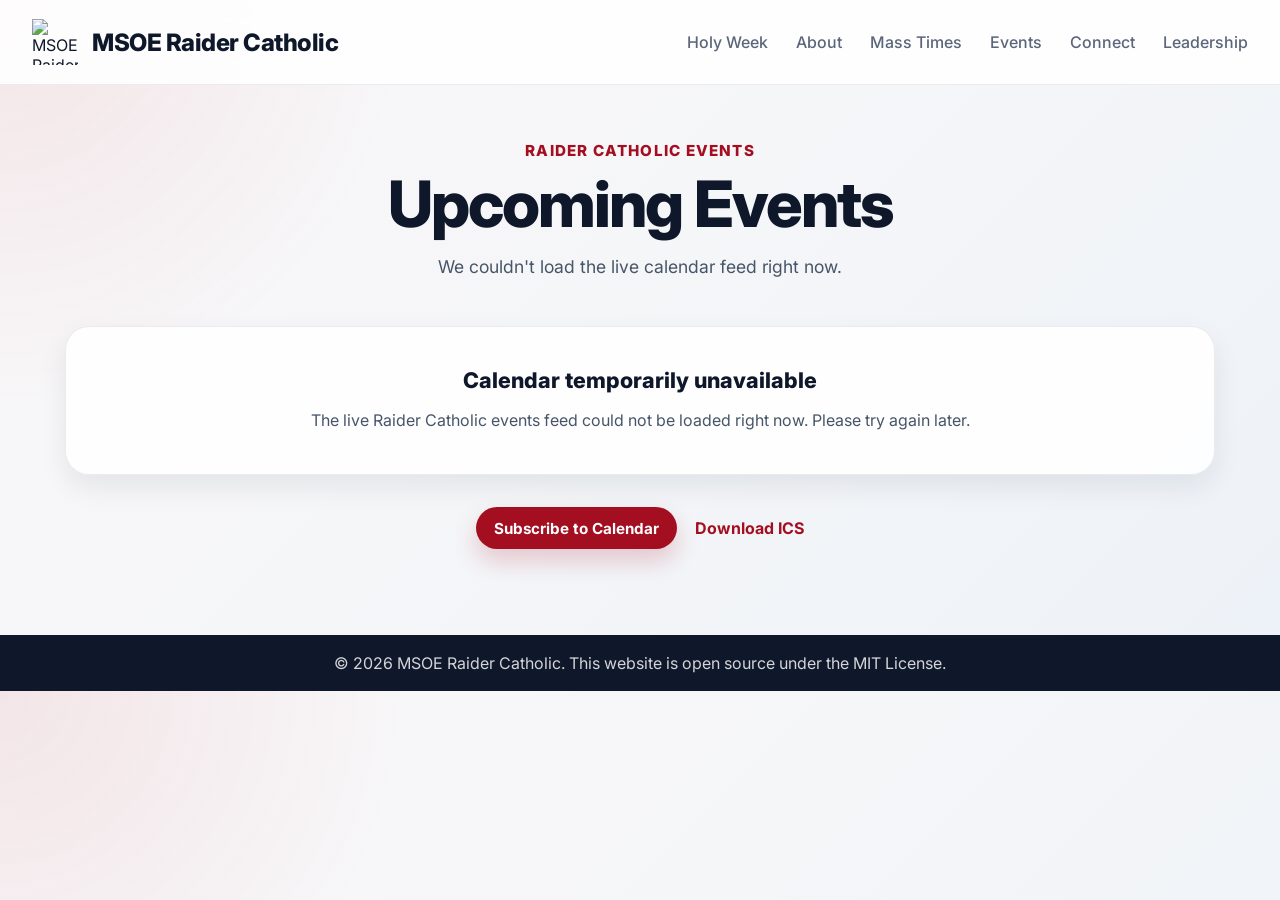
==== commit 8154da5b: "Add Holy Week 2026 homepage theme and schedule" ====
--- a/calendar.html
+++ b/calendar.html
@@ -42,10 +42,11 @@
         <span></span>
       </button>
 
-      <nav class="site-nav" id="siteNav">
-        <a href="index.html#about">About</a>
-        <a href="index.html#mass-times">Mass Times</a>
-        <a href="calendar.html">Events</a>
+      <nav class="site-nav" id="siteNav">
+        <a href="index.html#holy-week-schedule">Holy Week</a>
+        <a href="index.html#about">About</a>
+        <a href="index.html#mass-times">Mass Times</a>
+        <a href="calendar.html">Events</a>
         <a href="index.html#connect">Connect</a>
         <a href="index.html#leadership">Leadership</a>
       </nav>
--- a/style.css
+++ b/style.css
@@ -1,8 +1,8 @@
-:root {
-  --raider-red: #a30f21;
-  --raider-red-dark: #7f0c1a;
-  --raider-silver: #b9b9b9;
-  --raider-silver-dark: #8f8f8f;
+:root {
+  --raider-red: #a30f21;
+  --raider-red-dark: #7f0c1a;
+  --raider-silver: #b9b9b9;
+  --raider-silver-dark: #8f8f8f;
   --navy: #0f172a;
   --navy-soft: #475569;
   --bg-main: #f7f5f6;
@@ -12,10 +12,11 @@
   --shadow: 0 18px 45px rgba(15, 23, 42, 0.12);
   --shadow-soft: 0 12px 28px rgba(15, 23, 42, 0.08);
   --radius-lg: 24px;
-  --radius-md: 18px;
-  --radius-sm: 12px;
-  --max-width: 1150px;
-}
+  --radius-md: 18px;
+  --radius-sm: 12px;
+  --max-width: 1150px;
+  --header-height: 84px;
+}
 
 * {
   box-sizing: border-box;
@@ -25,14 +26,20 @@
   scroll-behavior: smooth;
 }
 
-body {
-  margin: 0;
-  font-family: "Inter", Arial, Helvetica, sans-serif;
-  color: var(--navy);
-  background:
-    radial-gradient(circle at top left, rgba(163, 15, 33, 0.08), transparent 28%),
-    linear-gradient(135deg, #faf7f8 0%, #f5f6f8 45%, #edf2f8 100%);
-}
+body {
+  margin: 0;
+  font-family: "Inter", Arial, Helvetica, sans-serif;
+  color: var(--navy);
+  background:
+    radial-gradient(circle at top left, rgba(163, 15, 33, 0.08), transparent 28%),
+    linear-gradient(135deg, #faf7f8 0%, #f5f6f8 45%, #edf2f8 100%);
+}
+
+body.holy-week-home {
+  background:
+    radial-gradient(circle at top left, rgba(120, 24, 34, 0.16), transparent 24%),
+    linear-gradient(180deg, #f7ede0 0%, #f8f4ee 28%, #f7f5f6 58%, #eef2f7 100%);
+}
 
 img {
   display: block;
@@ -53,22 +60,27 @@
   margin: 0 auto;
 }
 
-.site-header {
-  position: sticky;
-  top: 0;
-  z-index: 1000;
-  background: rgba(255, 255, 255, 0.88);
+.site-header {
+  position: sticky;
+  top: 0;
+  z-index: 1000;
+  background: rgba(255, 255, 255, 0.88);
   backdrop-filter: blur(12px);
-  border-bottom: 1px solid var(--border);
-}
-
-.nav-container {
-  width: 100%;
-  max-width: none;
-  min-height: 84px;
-  display: flex;
-  align-items: center;
-  justify-content: space-between;
+  border-bottom: 1px solid var(--border);
+}
+
+.holy-week-home .site-header {
+  background: rgba(251, 246, 240, 0.9);
+  border-bottom: 1px solid rgba(84, 44, 31, 0.12);
+}
+
+.nav-container {
+  width: 100%;
+  max-width: none;
+  min-height: var(--header-height);
+  display: flex;
+  align-items: center;
+  justify-content: space-between;
   gap: 20px;
   padding: 0 32px;
   margin: 0;
@@ -128,35 +140,61 @@
   border-radius: 999px;
 }
 
-.hero {
-  position: relative;
-  min-height: 84vh;
-  display: flex;
-  align-items: center;
-  justify-content: center;
-  overflow: hidden;
-}
+.hero {
+  position: relative;
+  min-height: calc(100vh - var(--header-height));
+  display: flex;
+  align-items: center;
+  justify-content: center;
+  overflow: hidden;
+}
+
+.holy-week-home .hero {
+  color: #fff7ef;
+  background:
+    radial-gradient(circle at 16% 22%, rgba(255, 217, 144, 0.22), transparent 18%),
+    radial-gradient(circle at 82% 18%, rgba(255, 194, 92, 0.16), transparent 18%),
+    linear-gradient(135deg, #180d12 0%, #43131b 34%, #7a1f24 70%, #9f5c1d 100%);
+}
 
 .hero-overlay {
   position: absolute;
   inset: 0;
-  background:
+  background:
     radial-gradient(circle at 20% 30%, rgba(163, 15, 33, 0.12), transparent 22%),
     radial-gradient(circle at 80% 20%, rgba(185, 185, 185, 0.18), transparent 24%),
     linear-gradient(180deg, rgba(255, 255, 255, 0.2), rgba(255, 255, 255, 0));
-  pointer-events: none;
-  z-index: 1;
-}
-
-.hero-content {
-  position: relative;
-  text-align: center;
-  padding: 120px 0 90px;
-  z-index: 2;
-}
-
-.eyebrow {
-  display: inline-block;
+  pointer-events: none;
+  z-index: 1;
+}
+
+.holy-week-home .hero-overlay {
+  background:
+    linear-gradient(90deg, rgba(15, 8, 8, 0.58), rgba(15, 8, 8, 0.18)),
+    linear-gradient(180deg, rgba(255, 255, 255, 0.04), rgba(0, 0, 0, 0.24));
+}
+
+.hero-content {
+  position: relative;
+  text-align: center;
+  padding: 120px 0 90px;
+  z-index: 2;
+}
+
+.holy-week-hero-layout {
+  display: grid;
+  grid-template-columns: minmax(0, 1.2fr) minmax(320px, 0.8fr);
+  align-items: center;
+  gap: 42px;
+}
+
+.holy-week-hero-copy {
+  max-width: 660px;
+  text-align: left;
+}
+
+.eyebrow {
+  display: inline-block;
   margin: 0 0 18px;
   padding: 8px 14px;
   border-radius: 999px;
@@ -165,31 +203,82 @@
   font-size: 0.95rem;
   font-weight: 700;
   letter-spacing: 0.04em;
-  text-transform: uppercase;
-}
-
-.hero h1 {
-  margin: 0;
-  font-size: clamp(3rem, 7vw, 5.8rem);
-  font-weight: 800;
-  letter-spacing: -0.04em;
-  line-height: 0.95;
-}
-
-.hero-subtitle {
-  width: min(700px, 92%);
-  margin: 22px auto 34px;
-  font-size: clamp(1.1rem, 2vw, 1.45rem);
-  line-height: 1.7;
-  color: var(--navy-soft);
-}
-
-.hero-actions {
-  display: flex;
-  justify-content: center;
-  gap: 16px;
-  flex-wrap: wrap;
-}
+  text-transform: uppercase;
+}
+
+.holy-week-home .eyebrow {
+  background: rgba(255, 223, 166, 0.12);
+  color: #ffd790;
+  border: 1px solid rgba(255, 223, 166, 0.18);
+}
+
+.hero h1 {
+  margin: 0;
+  font-size: clamp(3rem, 7vw, 5.8rem);
+  font-weight: 800;
+  letter-spacing: -0.04em;
+  line-height: 0.95;
+}
+
+.holy-week-home .hero h1 {
+  max-width: 10ch;
+  font-size: clamp(3.2rem, 7vw, 6.1rem);
+}
+
+.hero-subtitle {
+  width: min(700px, 92%);
+  margin: 22px auto 34px;
+  font-size: clamp(1.1rem, 2vw, 1.45rem);
+  line-height: 1.7;
+  color: var(--navy-soft);
+}
+
+.holy-week-home .hero-subtitle {
+  width: min(680px, 100%);
+  margin: 22px 0 28px;
+  color: rgba(255, 245, 234, 0.86);
+}
+
+.hero-meta {
+  display: flex;
+  flex-wrap: wrap;
+  gap: 10px 18px;
+  margin-bottom: 30px;
+}
+
+.hero-meta-chip {
+  display: inline-flex;
+  align-items: center;
+  gap: 18px;
+  color: rgba(255, 245, 234, 0.82);
+  font-size: 0.85rem;
+  font-weight: 700;
+  letter-spacing: 0.1em;
+  text-transform: uppercase;
+}
+
+.hero-meta-chip::after {
+  content: "";
+  width: 5px;
+  height: 5px;
+  border-radius: 50%;
+  background: rgba(255, 223, 166, 0.46);
+}
+
+.hero-meta-chip:last-child::after {
+  display: none;
+}
+
+.hero-actions {
+  display: flex;
+  justify-content: center;
+  gap: 16px;
+  flex-wrap: wrap;
+}
+
+.holy-week-hero-copy .hero-actions {
+  justify-content: flex-start;
+}
 
 .button {
   display: inline-flex;
@@ -215,50 +304,90 @@
   transform: translateY(-1px);
 }
 
-.button-primary {
-  background: var(--raider-red);
-  color: var(--white);
-  box-shadow: 0 12px 24px rgba(163, 15, 33, 0.2);
-}
-
-.button-primary:hover {
-  background: var(--raider-red-dark);
-  box-shadow: 0 18px 30px rgba(163, 15, 33, 0.24);
-}
-
-.button-secondary {
-  background: rgba(255, 255, 255, 0.85);
-  color: var(--navy);
-  border: 1px solid rgba(15, 23, 42, 0.08);
-}
-
-.button-secondary:hover {
-  background: var(--white);
-  box-shadow: 0 14px 24px rgba(15, 23, 42, 0.1);
-}
+.button-primary {
+  background: var(--raider-red);
+  color: var(--white);
+  box-shadow: 0 12px 24px rgba(163, 15, 33, 0.2);
+}
+
+.holy-week-home .button-primary {
+  background: linear-gradient(135deg, #f4c86a 0%, #ffd889 100%);
+  color: #26150f;
+  box-shadow: 0 16px 34px rgba(0, 0, 0, 0.22);
+}
+
+.button-primary:hover {
+  background: var(--raider-red-dark);
+  box-shadow: 0 18px 30px rgba(163, 15, 33, 0.24);
+}
+
+.holy-week-home .button-primary:hover {
+  background: linear-gradient(135deg, #f8d589 0%, #ffe3a8 100%);
+  box-shadow: 0 18px 30px rgba(0, 0, 0, 0.24);
+}
+
+.button-secondary {
+  background: rgba(255, 255, 255, 0.85);
+  color: var(--navy);
+  border: 1px solid rgba(15, 23, 42, 0.08);
+}
+
+.holy-week-home .button-secondary {
+  background: rgba(255, 249, 242, 0.08);
+  color: #fff7ef;
+  border-color: rgba(255, 244, 228, 0.18);
+}
+
+.button-secondary:hover {
+  background: var(--white);
+  box-shadow: 0 14px 24px rgba(15, 23, 42, 0.1);
+}
+
+.holy-week-home .button-secondary:hover {
+  background: rgba(255, 249, 242, 0.16);
+  box-shadow: 0 14px 24px rgba(0, 0, 0, 0.18);
+}
 
 .button-inline {
   margin-top: 12px;
 }
 
-.scroll-indicator {
-  margin-top: 32px;
-  border: none;
+.scroll-indicator {
+  margin-top: 32px;
+  border: none;
   background: transparent;
   font-size: 2.8rem;
   color: var(--raider-red);
   cursor: pointer;
-  animation: scrollCue 2.2s ease-in-out infinite;
-  transition: color 0.22s ease, transform 0.22s ease;
-}
-
-.scroll-indicator:hover {
-  color: var(--raider-red-dark);
-}
-
-.section {
-  padding: 95px 0;
-}
+  animation: scrollCue 2.2s ease-in-out infinite;
+  transition: color 0.22s ease, transform 0.22s ease;
+}
+
+.holy-week-home .scroll-indicator {
+  justify-self: start;
+  margin-top: 8px;
+  color: #ffd790;
+}
+
+.scroll-indicator:hover {
+  color: var(--raider-red-dark);
+}
+
+.holy-week-home .scroll-indicator:hover {
+  color: #ffe4af;
+}
+
+.section {
+  padding: 95px 0;
+}
+
+#holy-week-schedule,
+#about,
+#mass-times,
+#connect,
+#leadership {
+  scroll-margin-top: calc(var(--header-height) + 24px);
+}
 
 .section-heading {
   text-align: center;
@@ -281,13 +410,250 @@
   letter-spacing: -0.03em;
 }
 
-.section-subtitle {
-  width: min(720px, 95%);
-  margin: 16px auto 0;
-  color: var(--navy-soft);
-  font-size: 1.1rem;
-  line-height: 1.7;
-}
+.section-subtitle {
+  width: min(720px, 95%);
+  margin: 16px auto 0;
+  color: var(--navy-soft);
+  font-size: 1.1rem;
+  line-height: 1.7;
+}
+
+.holy-week-hero-panel {
+  padding: 32px;
+  border-radius: 32px;
+  background: linear-gradient(180deg, rgba(255, 250, 244, 0.14), rgba(255, 250, 244, 0.05));
+  border: 1px solid rgba(255, 232, 190, 0.18);
+  box-shadow: 0 28px 60px rgba(0, 0, 0, 0.24);
+  backdrop-filter: blur(16px);
+  text-align: left;
+}
+
+.holy-week-panel-label,
+.holy-week-intro-label {
+  margin: 0 0 10px;
+  font-size: 0.82rem;
+  font-weight: 800;
+  letter-spacing: 0.12em;
+  text-transform: uppercase;
+}
+
+.holy-week-panel-label {
+  color: #ffd790;
+}
+
+.holy-week-hero-panel h2 {
+  margin: 0 0 18px;
+  font-size: 1.8rem;
+  font-weight: 800;
+}
+
+.holy-week-hero-list {
+  list-style: none;
+  margin: 0;
+  padding: 0;
+}
+
+.holy-week-hero-list li {
+  display: flex;
+  justify-content: space-between;
+  gap: 20px;
+  padding: 12px 0;
+}
+
+.holy-week-hero-list li + li {
+  border-top: 1px solid rgba(255, 235, 198, 0.14);
+}
+
+.holy-week-hero-list span {
+  color: rgba(255, 245, 234, 0.76);
+  font-weight: 700;
+}
+
+.holy-week-hero-list strong {
+  max-width: 260px;
+  color: #fffdf9;
+  text-align: right;
+}
+
+.holy-week-panel-note {
+  margin: 18px 0 0;
+  color: rgba(255, 241, 223, 0.88);
+  line-height: 1.7;
+}
+
+.holy-week-section {
+  background: linear-gradient(180deg, rgba(248, 235, 218, 0.84), rgba(255, 255, 255, 0.96));
+}
+
+.holy-week-layout {
+  display: grid;
+  grid-template-columns: minmax(0, 320px) minmax(0, 1fr);
+  gap: 24px;
+  align-items: start;
+}
+
+.holy-week-intro-card {
+  position: sticky;
+  top: calc(var(--header-height) + 24px);
+  padding: 28px;
+  border-radius: var(--radius-lg);
+  background: linear-gradient(180deg, #42131b 0%, #6e1f28 100%);
+  box-shadow: var(--shadow);
+  color: #fff7ef;
+}
+
+.holy-week-intro-label {
+  color: #f4c86a;
+}
+
+.holy-week-intro-card h3 {
+  margin: 0 0 14px;
+  font-size: 1.7rem;
+}
+
+.holy-week-intro-card p {
+  margin: 0;
+  color: rgba(255, 242, 227, 0.84);
+  line-height: 1.7;
+}
+
+.holy-week-note-list {
+  margin: 18px 0 0;
+  padding-left: 18px;
+  color: rgba(255, 242, 227, 0.9);
+  line-height: 1.9;
+}
+
+.holy-week-day-grid {
+  display: grid;
+  grid-template-columns: repeat(2, minmax(0, 1fr));
+  gap: 24px;
+}
+
+.holy-week-day-card {
+  padding: 28px;
+  border-radius: 28px;
+  background: rgba(255, 255, 255, 0.92);
+  border: 1px solid rgba(84, 44, 31, 0.1);
+  box-shadow: var(--shadow-soft);
+}
+
+.holy-week-day-card-wide {
+  grid-column: 1 / -1;
+}
+
+.holy-week-triduum {
+  background: linear-gradient(180deg, rgba(95, 23, 31, 0.98), rgba(50, 13, 18, 0.98));
+  border-color: rgba(255, 223, 173, 0.16);
+  box-shadow: 0 24px 56px rgba(70, 15, 19, 0.3);
+  color: #fff7ef;
+}
+
+.holy-week-easter {
+  background: linear-gradient(135deg, rgba(255, 248, 231, 0.98), rgba(255, 235, 188, 0.94));
+  border-color: rgba(181, 134, 41, 0.22);
+}
+
+.holy-week-day-top {
+  display: flex;
+  justify-content: space-between;
+  align-items: flex-start;
+  gap: 12px;
+  margin-bottom: 16px;
+}
+
+.holy-week-day-date {
+  margin: 0;
+  color: var(--raider-red);
+  font-size: 0.82rem;
+  font-weight: 800;
+  letter-spacing: 0.12em;
+  text-transform: uppercase;
+}
+
+.holy-week-triduum .holy-week-day-date {
+  color: #ffd790;
+}
+
+.holy-week-day-tag {
+  display: inline-flex;
+  align-items: center;
+  min-height: 34px;
+  padding: 0 12px;
+  border-radius: 999px;
+  background: rgba(163, 15, 33, 0.08);
+  color: var(--raider-red);
+  font-size: 0.86rem;
+  font-weight: 700;
+}
+
+.holy-week-triduum .holy-week-day-tag {
+  background: rgba(255, 223, 173, 0.12);
+  color: #fff1d6;
+}
+
+.holy-week-easter .holy-week-day-tag {
+  background: rgba(181, 134, 41, 0.12);
+  color: #8b5d12;
+}
+
+.holy-week-day-card h3 {
+  margin: 0 0 20px;
+  font-size: 1.65rem;
+  font-weight: 800;
+}
+
+.holy-week-entry + .holy-week-entry {
+  margin-top: 18px;
+  padding-top: 18px;
+  border-top: 1px solid rgba(15, 23, 42, 0.08);
+}
+
+.holy-week-triduum .holy-week-entry + .holy-week-entry {
+  border-top-color: rgba(255, 239, 220, 0.16);
+}
+
+.holy-week-entry h4 {
+  margin: 0 0 10px;
+  font-size: 1rem;
+  color: var(--navy);
+}
+
+.holy-week-triduum .holy-week-entry h4 {
+  color: #fff8f0;
+}
+
+.holy-week-service-list {
+  list-style: none;
+  margin: 0;
+  padding: 0;
+  display: grid;
+  gap: 10px;
+}
+
+.holy-week-service-list li {
+  display: flex;
+  justify-content: space-between;
+  gap: 16px;
+  align-items: baseline;
+}
+
+.holy-week-service-list span {
+  color: var(--navy-soft);
+}
+
+.holy-week-service-list strong {
+  color: var(--navy);
+  text-align: right;
+}
+
+.holy-week-triduum .holy-week-service-list span {
+  color: rgba(255, 242, 227, 0.84);
+}
+
+.holy-week-triduum .holy-week-service-list strong {
+  color: #fffdf9;
+}
 
 .about-grid {
   display: grid;
@@ -727,16 +1093,50 @@
   }
 }
 
-@media (max-width: 980px) {
-  .about-grid,
-  .card-grid,
-  .events-grid {
-    grid-template-columns: 1fr;
-  }
-
-  .brand-text {
-    font-size: 1.2rem;
-  }
+@media (max-width: 980px) {
+  .holy-week-hero-layout,
+  .holy-week-layout,
+  .holy-week-day-grid,
+  .about-grid,
+  .card-grid,
+  .events-grid {
+    grid-template-columns: 1fr;
+  }
+
+  .holy-week-hero-copy,
+  .holy-week-hero-panel {
+    text-align: center;
+  }
+
+  .holy-week-home .hero h1 {
+    max-width: none;
+  }
+
+  .holy-week-home .hero-subtitle {
+    margin-left: auto;
+    margin-right: auto;
+  }
+
+  .hero-meta,
+  .holy-week-hero-copy .hero-actions {
+    justify-content: center;
+  }
+
+  .holy-week-home .scroll-indicator {
+    justify-self: center;
+  }
+
+  .holy-week-intro-card {
+    position: static;
+  }
+
+  .holy-week-day-card-wide {
+    grid-column: auto;
+  }
+
+  .brand-text {
+    font-size: 1.2rem;
+  }
 
   .nav-container {
     padding: 0 24px;
@@ -748,15 +1148,14 @@
     display: flex;
   }
 
-  .nav-container {
-    min-height: 84px;
-    padding: 0 20px;
-  }
-
-  .site-nav {
-    position: absolute;
-    top: 84px;
-    right: 20px;
+  .nav-container {
+    padding: 0 20px;
+  }
+
+  .site-nav {
+    position: absolute;
+    top: var(--header-height);
+    right: 20px;
     width: min(260px, 92vw);
     background: rgba(255, 255, 255, 0.97);
     border: 1px solid var(--border);
@@ -779,16 +1178,16 @@
     transform: translateY(0);
   }
 
-  .hero {
-    min-height: 76vh;
-  }
-
-  .hero-content {
-    padding: 100px 0 70px;
-  }
-
-  .brand-text {
-    max-width: 210px;
+  .hero-content {
+    padding: 100px 0 70px;
+  }
+
+  .holy-week-hero-layout {
+    gap: 28px;
+  }
+
+  .brand-text {
+    max-width: 210px;
     line-height: 1.2;
     white-space: normal;
   }
@@ -819,11 +1218,14 @@
   }
 }
 
-@media (max-width: 560px) {
-  .nav-container {
-    min-height: 76px;
-    padding: 0 16px;
-  }
+@media (max-width: 560px) {
+  :root {
+    --header-height: 76px;
+  }
+
+  .nav-container {
+    padding: 0 16px;
+  }
 
   .brand-logo {
     width: 40px;
@@ -834,17 +1236,49 @@
     line-height: 1.02;
   }
 
-  .hero-actions {
-    flex-direction: column;
-    align-items: stretch;
-  }
-
-  .button {
-    width: 100%;
-  }
-
-  .social-card {
-    flex-direction: column;
+  .hero-actions {
+    flex-direction: column;
+    align-items: stretch;
+  }
+
+  .hero-meta {
+    justify-content: center;
+    gap: 8px 14px;
+  }
+
+  .hero-meta-chip {
+    gap: 14px;
+  }
+
+  .button {
+    width: 100%;
+  }
+
+  .holy-week-hero-panel,
+  .holy-week-intro-card,
+  .holy-week-day-card {
+    padding: 24px;
+  }
+
+  .holy-week-hero-list li,
+  .holy-week-service-list li {
+    flex-direction: column;
+    align-items: flex-start;
+  }
+
+  .holy-week-hero-list strong,
+  .holy-week-service-list strong {
+    max-width: none;
+    text-align: left;
+  }
+
+  .holy-week-day-top {
+    flex-direction: column;
+    align-items: flex-start;
+  }
+
+  .social-card {
+    flex-direction: column;
     min-height: auto;
   }
 
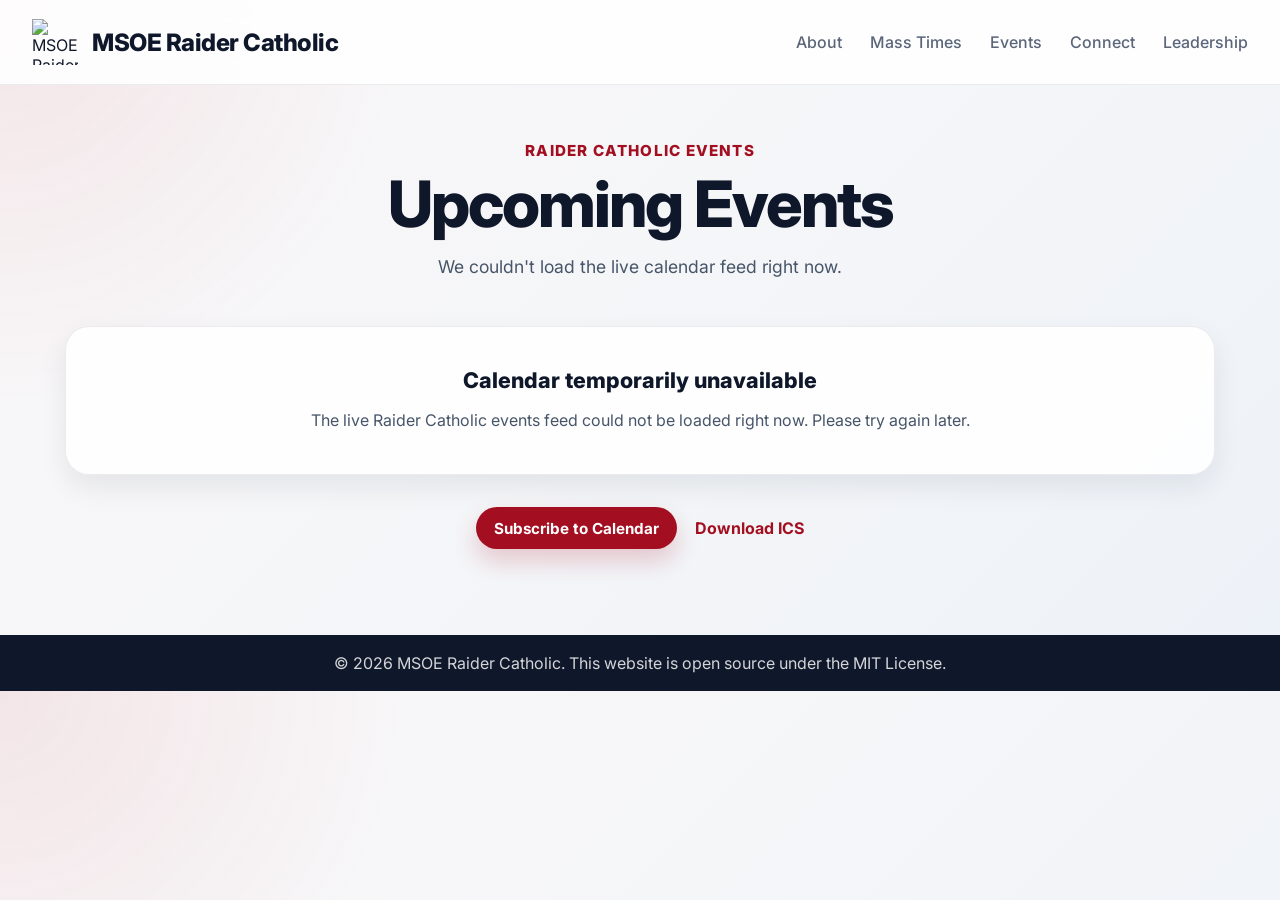
==== commit ff26b1a7: "Return to Regular Website After Holy Week 2026" ====
--- a/calendar.html
+++ b/calendar.html
@@ -22,7 +22,7 @@
   />
   <link rel="stylesheet" href="style.css?v=3" />
 </head>
-<body>
+<body>
   <header class="site-header reveal">
     <div class="container nav-container">
       <a href="index.html" class="brand">
@@ -30,23 +30,22 @@
         <span class="brand-text">MSOE Raider Catholic</span>
       </a>
 
-      <button
-        class="menu-toggle"
-        id="menuToggle"
-        aria-label="Toggle navigation"
-        aria-controls="siteNav"
-        aria-expanded="false"
-      >
+      <button
+        class="menu-toggle"
+        id="menuToggle"
+        aria-label="Toggle navigation"
+        aria-controls="siteNav"
+        aria-expanded="false"
+      >
         <span></span>
         <span></span>
         <span></span>
       </button>
 
-      <nav class="site-nav" id="siteNav">
-        <a href="index.html#holy-week-schedule">Holy Week</a>
-        <a href="index.html#about">About</a>
-        <a href="index.html#mass-times">Mass Times</a>
-        <a href="calendar.html">Events</a>
+      <nav class="site-nav" id="siteNav">
+        <a href="index.html#about">About</a>
+        <a href="index.html#mass-times">Mass Times</a>
+        <a href="calendar.html">Events</a>
         <a href="index.html#connect">Connect</a>
         <a href="index.html#leadership">Leadership</a>
       </nav>
@@ -54,9 +53,9 @@
   </header>
 
   <main>
-    <section class="section calendar-top-section reveal">
-      <div class="container">
-        <div class="section-heading reveal">
+    <section class="section calendar-top-section reveal">
+      <div class="container">
+        <div class="section-heading reveal">
           <p class="section-label">Raider Catholic Events</p>
           <h1 class="calendar-page-title">Upcoming Events</h1>
           <p class="section-subtitle" id="calendarStatus">
@@ -83,8 +82,8 @@
             Download ICS
           </a>
         </div>
-      </div>
-    </section>
+      </div>
+    </section>
   </main>
 
   <footer class="site-footer reveal">
@@ -95,4 +94,4 @@
 
   <script src="script.js?v=3"></script>
 </body>
-</html>
+</html>
--- a/style.css
+++ b/style.css
@@ -1,8 +1,8 @@
-:root {
-  --raider-red: #a30f21;
-  --raider-red-dark: #7f0c1a;
-  --raider-silver: #b9b9b9;
-  --raider-silver-dark: #8f8f8f;
+:root {
+  --raider-red: #a30f21;
+  --raider-red-dark: #7f0c1a;
+  --raider-silver: #b9b9b9;
+  --raider-silver-dark: #8f8f8f;
   --navy: #0f172a;
   --navy-soft: #475569;
   --bg-main: #f7f5f6;
@@ -12,11 +12,11 @@
   --shadow: 0 18px 45px rgba(15, 23, 42, 0.12);
   --shadow-soft: 0 12px 28px rgba(15, 23, 42, 0.08);
   --radius-lg: 24px;
-  --radius-md: 18px;
-  --radius-sm: 12px;
-  --max-width: 1150px;
-  --header-height: 84px;
-}
+  --radius-md: 18px;
+  --radius-sm: 12px;
+  --max-width: 1150px;
+  --header-height: 84px;
+}
 
 * {
   box-sizing: border-box;
@@ -26,20 +26,14 @@
   scroll-behavior: smooth;
 }
 
-body {
-  margin: 0;
-  font-family: "Inter", Arial, Helvetica, sans-serif;
-  color: var(--navy);
-  background:
-    radial-gradient(circle at top left, rgba(163, 15, 33, 0.08), transparent 28%),
-    linear-gradient(135deg, #faf7f8 0%, #f5f6f8 45%, #edf2f8 100%);
-}
-
-body.holy-week-home {
-  background:
-    radial-gradient(circle at top left, rgba(120, 24, 34, 0.16), transparent 24%),
-    linear-gradient(180deg, #f7ede0 0%, #f8f4ee 28%, #f7f5f6 58%, #eef2f7 100%);
-}
+body {
+  margin: 0;
+  font-family: "Inter", Arial, Helvetica, sans-serif;
+  color: var(--navy);
+  background:
+    radial-gradient(circle at top left, rgba(163, 15, 33, 0.08), transparent 28%),
+    linear-gradient(135deg, #faf7f8 0%, #f5f6f8 45%, #edf2f8 100%);
+}
 
 img {
   display: block;
@@ -60,27 +54,22 @@
   margin: 0 auto;
 }
 
-.site-header {
-  position: sticky;
-  top: 0;
-  z-index: 1000;
-  background: rgba(255, 255, 255, 0.88);
+.site-header {
+  position: sticky;
+  top: 0;
+  z-index: 1000;
+  background: rgba(255, 255, 255, 0.88);
   backdrop-filter: blur(12px);
-  border-bottom: 1px solid var(--border);
-}
-
-.holy-week-home .site-header {
-  background: rgba(251, 246, 240, 0.9);
-  border-bottom: 1px solid rgba(84, 44, 31, 0.12);
-}
-
-.nav-container {
-  width: 100%;
-  max-width: none;
-  min-height: var(--header-height);
-  display: flex;
-  align-items: center;
-  justify-content: space-between;
+  border-bottom: 1px solid var(--border);
+}
+
+.nav-container {
+  width: 100%;
+  max-width: none;
+  min-height: var(--header-height);
+  display: flex;
+  align-items: center;
+  justify-content: space-between;
   gap: 20px;
   padding: 0 32px;
   margin: 0;
@@ -140,61 +129,35 @@
   border-radius: 999px;
 }
 
-.hero {
-  position: relative;
-  min-height: calc(100vh - var(--header-height));
-  display: flex;
-  align-items: center;
-  justify-content: center;
-  overflow: hidden;
-}
-
-.holy-week-home .hero {
-  color: #fff7ef;
-  background:
-    radial-gradient(circle at 16% 22%, rgba(255, 217, 144, 0.22), transparent 18%),
-    radial-gradient(circle at 82% 18%, rgba(255, 194, 92, 0.16), transparent 18%),
-    linear-gradient(135deg, #180d12 0%, #43131b 34%, #7a1f24 70%, #9f5c1d 100%);
-}
-
-.hero-overlay {
-  position: absolute;
-  inset: 0;
-  background:
+.hero {
+  position: relative;
+  min-height: calc(100vh - var(--header-height));
+  display: flex;
+  align-items: center;
+  justify-content: center;
+  overflow: hidden;
+}
+
+.hero-overlay {
+  position: absolute;
+  inset: 0;
+  background:
     radial-gradient(circle at 20% 30%, rgba(163, 15, 33, 0.12), transparent 22%),
     radial-gradient(circle at 80% 20%, rgba(185, 185, 185, 0.18), transparent 24%),
     linear-gradient(180deg, rgba(255, 255, 255, 0.2), rgba(255, 255, 255, 0));
-  pointer-events: none;
-  z-index: 1;
-}
-
-.holy-week-home .hero-overlay {
-  background:
-    linear-gradient(90deg, rgba(15, 8, 8, 0.58), rgba(15, 8, 8, 0.18)),
-    linear-gradient(180deg, rgba(255, 255, 255, 0.04), rgba(0, 0, 0, 0.24));
-}
-
-.hero-content {
-  position: relative;
-  text-align: center;
-  padding: 120px 0 90px;
-  z-index: 2;
-}
-
-.holy-week-hero-layout {
-  display: grid;
-  grid-template-columns: minmax(0, 1.2fr) minmax(320px, 0.8fr);
-  align-items: center;
-  gap: 42px;
-}
-
-.holy-week-hero-copy {
-  max-width: 660px;
-  text-align: left;
-}
-
-.eyebrow {
-  display: inline-block;
+  pointer-events: none;
+  z-index: 1;
+}
+
+.hero-content {
+  position: relative;
+  text-align: center;
+  padding: 120px 0 90px;
+  z-index: 2;
+}
+
+.eyebrow {
+  display: inline-block;
   margin: 0 0 18px;
   padding: 8px 14px;
   border-radius: 999px;
@@ -203,82 +166,31 @@
   font-size: 0.95rem;
   font-weight: 700;
   letter-spacing: 0.04em;
-  text-transform: uppercase;
-}
-
-.holy-week-home .eyebrow {
-  background: rgba(255, 223, 166, 0.12);
-  color: #ffd790;
-  border: 1px solid rgba(255, 223, 166, 0.18);
-}
-
-.hero h1 {
-  margin: 0;
-  font-size: clamp(3rem, 7vw, 5.8rem);
-  font-weight: 800;
-  letter-spacing: -0.04em;
-  line-height: 0.95;
-}
-
-.holy-week-home .hero h1 {
-  max-width: 10ch;
-  font-size: clamp(3.2rem, 7vw, 6.1rem);
-}
-
-.hero-subtitle {
-  width: min(700px, 92%);
-  margin: 22px auto 34px;
-  font-size: clamp(1.1rem, 2vw, 1.45rem);
-  line-height: 1.7;
-  color: var(--navy-soft);
-}
-
-.holy-week-home .hero-subtitle {
-  width: min(680px, 100%);
-  margin: 22px 0 28px;
-  color: rgba(255, 245, 234, 0.86);
-}
-
-.hero-meta {
-  display: flex;
-  flex-wrap: wrap;
-  gap: 10px 18px;
-  margin-bottom: 30px;
-}
-
-.hero-meta-chip {
-  display: inline-flex;
-  align-items: center;
-  gap: 18px;
-  color: rgba(255, 245, 234, 0.82);
-  font-size: 0.85rem;
-  font-weight: 700;
-  letter-spacing: 0.1em;
-  text-transform: uppercase;
-}
-
-.hero-meta-chip::after {
-  content: "";
-  width: 5px;
-  height: 5px;
-  border-radius: 50%;
-  background: rgba(255, 223, 166, 0.46);
-}
-
-.hero-meta-chip:last-child::after {
-  display: none;
-}
-
-.hero-actions {
-  display: flex;
-  justify-content: center;
-  gap: 16px;
-  flex-wrap: wrap;
-}
-
-.holy-week-hero-copy .hero-actions {
-  justify-content: flex-start;
-}
+  text-transform: uppercase;
+}
+
+.hero h1 {
+  margin: 0;
+  font-size: clamp(3rem, 7vw, 5.8rem);
+  font-weight: 800;
+  letter-spacing: -0.04em;
+  line-height: 0.95;
+}
+
+.hero-subtitle {
+  width: min(700px, 92%);
+  margin: 22px auto 34px;
+  font-size: clamp(1.1rem, 2vw, 1.45rem);
+  line-height: 1.7;
+  color: var(--navy-soft);
+}
+
+.hero-actions {
+  display: flex;
+  justify-content: center;
+  gap: 16px;
+  flex-wrap: wrap;
+}
 
 .button {
   display: inline-flex;
@@ -304,90 +216,50 @@
   transform: translateY(-1px);
 }
 
-.button-primary {
-  background: var(--raider-red);
-  color: var(--white);
-  box-shadow: 0 12px 24px rgba(163, 15, 33, 0.2);
-}
-
-.holy-week-home .button-primary {
-  background: linear-gradient(135deg, #f4c86a 0%, #ffd889 100%);
-  color: #26150f;
-  box-shadow: 0 16px 34px rgba(0, 0, 0, 0.22);
-}
-
-.button-primary:hover {
-  background: var(--raider-red-dark);
-  box-shadow: 0 18px 30px rgba(163, 15, 33, 0.24);
-}
-
-.holy-week-home .button-primary:hover {
-  background: linear-gradient(135deg, #f8d589 0%, #ffe3a8 100%);
-  box-shadow: 0 18px 30px rgba(0, 0, 0, 0.24);
-}
-
-.button-secondary {
-  background: rgba(255, 255, 255, 0.85);
-  color: var(--navy);
-  border: 1px solid rgba(15, 23, 42, 0.08);
-}
-
-.holy-week-home .button-secondary {
-  background: rgba(255, 249, 242, 0.08);
-  color: #fff7ef;
-  border-color: rgba(255, 244, 228, 0.18);
-}
-
-.button-secondary:hover {
-  background: var(--white);
-  box-shadow: 0 14px 24px rgba(15, 23, 42, 0.1);
-}
-
-.holy-week-home .button-secondary:hover {
-  background: rgba(255, 249, 242, 0.16);
-  box-shadow: 0 14px 24px rgba(0, 0, 0, 0.18);
-}
+.button-primary {
+  background: var(--raider-red);
+  color: var(--white);
+  box-shadow: 0 12px 24px rgba(163, 15, 33, 0.2);
+}
+
+.button-primary:hover {
+  background: var(--raider-red-dark);
+  box-shadow: 0 18px 30px rgba(163, 15, 33, 0.24);
+}
+
+.button-secondary {
+  background: rgba(255, 255, 255, 0.85);
+  color: var(--navy);
+  border: 1px solid rgba(15, 23, 42, 0.08);
+}
+
+.button-secondary:hover {
+  background: var(--white);
+  box-shadow: 0 14px 24px rgba(15, 23, 42, 0.1);
+}
 
 .button-inline {
   margin-top: 12px;
 }
 
-.scroll-indicator {
-  margin-top: 32px;
-  border: none;
+.scroll-indicator {
+  margin-top: 32px;
+  border: none;
   background: transparent;
   font-size: 2.8rem;
   color: var(--raider-red);
   cursor: pointer;
-  animation: scrollCue 2.2s ease-in-out infinite;
-  transition: color 0.22s ease, transform 0.22s ease;
-}
-
-.holy-week-home .scroll-indicator {
-  justify-self: start;
-  margin-top: 8px;
-  color: #ffd790;
-}
-
-.scroll-indicator:hover {
-  color: var(--raider-red-dark);
-}
-
-.holy-week-home .scroll-indicator:hover {
-  color: #ffe4af;
-}
-
-.section {
-  padding: 95px 0;
-}
-
-#holy-week-schedule,
-#about,
-#mass-times,
-#connect,
-#leadership {
-  scroll-margin-top: calc(var(--header-height) + 24px);
-}
+  animation: scrollCue 2.2s ease-in-out infinite;
+  transition: color 0.22s ease, transform 0.22s ease;
+}
+
+.scroll-indicator:hover {
+  color: var(--raider-red-dark);
+}
+
+.section {
+  padding: 95px 0;
+}
 
 .section-heading {
   text-align: center;
@@ -410,250 +282,13 @@
   letter-spacing: -0.03em;
 }
 
-.section-subtitle {
-  width: min(720px, 95%);
-  margin: 16px auto 0;
-  color: var(--navy-soft);
-  font-size: 1.1rem;
-  line-height: 1.7;
-}
-
-.holy-week-hero-panel {
-  padding: 32px;
-  border-radius: 32px;
-  background: linear-gradient(180deg, rgba(255, 250, 244, 0.14), rgba(255, 250, 244, 0.05));
-  border: 1px solid rgba(255, 232, 190, 0.18);
-  box-shadow: 0 28px 60px rgba(0, 0, 0, 0.24);
-  backdrop-filter: blur(16px);
-  text-align: left;
-}
-
-.holy-week-panel-label,
-.holy-week-intro-label {
-  margin: 0 0 10px;
-  font-size: 0.82rem;
-  font-weight: 800;
-  letter-spacing: 0.12em;
-  text-transform: uppercase;
-}
-
-.holy-week-panel-label {
-  color: #ffd790;
-}
-
-.holy-week-hero-panel h2 {
-  margin: 0 0 18px;
-  font-size: 1.8rem;
-  font-weight: 800;
-}
-
-.holy-week-hero-list {
-  list-style: none;
-  margin: 0;
-  padding: 0;
-}
-
-.holy-week-hero-list li {
-  display: flex;
-  justify-content: space-between;
-  gap: 20px;
-  padding: 12px 0;
-}
-
-.holy-week-hero-list li + li {
-  border-top: 1px solid rgba(255, 235, 198, 0.14);
-}
-
-.holy-week-hero-list span {
-  color: rgba(255, 245, 234, 0.76);
-  font-weight: 700;
-}
-
-.holy-week-hero-list strong {
-  max-width: 260px;
-  color: #fffdf9;
-  text-align: right;
-}
-
-.holy-week-panel-note {
-  margin: 18px 0 0;
-  color: rgba(255, 241, 223, 0.88);
-  line-height: 1.7;
-}
-
-.holy-week-section {
-  background: linear-gradient(180deg, rgba(248, 235, 218, 0.84), rgba(255, 255, 255, 0.96));
-}
-
-.holy-week-layout {
-  display: grid;
-  grid-template-columns: minmax(0, 320px) minmax(0, 1fr);
-  gap: 24px;
-  align-items: start;
-}
-
-.holy-week-intro-card {
-  position: sticky;
-  top: calc(var(--header-height) + 24px);
-  padding: 28px;
-  border-radius: var(--radius-lg);
-  background: linear-gradient(180deg, #42131b 0%, #6e1f28 100%);
-  box-shadow: var(--shadow);
-  color: #fff7ef;
-}
-
-.holy-week-intro-label {
-  color: #f4c86a;
-}
-
-.holy-week-intro-card h3 {
-  margin: 0 0 14px;
-  font-size: 1.7rem;
-}
-
-.holy-week-intro-card p {
-  margin: 0;
-  color: rgba(255, 242, 227, 0.84);
-  line-height: 1.7;
-}
-
-.holy-week-note-list {
-  margin: 18px 0 0;
-  padding-left: 18px;
-  color: rgba(255, 242, 227, 0.9);
-  line-height: 1.9;
-}
-
-.holy-week-day-grid {
-  display: grid;
-  grid-template-columns: repeat(2, minmax(0, 1fr));
-  gap: 24px;
-}
-
-.holy-week-day-card {
-  padding: 28px;
-  border-radius: 28px;
-  background: rgba(255, 255, 255, 0.92);
-  border: 1px solid rgba(84, 44, 31, 0.1);
-  box-shadow: var(--shadow-soft);
-}
-
-.holy-week-day-card-wide {
-  grid-column: 1 / -1;
-}
-
-.holy-week-triduum {
-  background: linear-gradient(180deg, rgba(95, 23, 31, 0.98), rgba(50, 13, 18, 0.98));
-  border-color: rgba(255, 223, 173, 0.16);
-  box-shadow: 0 24px 56px rgba(70, 15, 19, 0.3);
-  color: #fff7ef;
-}
-
-.holy-week-easter {
-  background: linear-gradient(135deg, rgba(255, 248, 231, 0.98), rgba(255, 235, 188, 0.94));
-  border-color: rgba(181, 134, 41, 0.22);
-}
-
-.holy-week-day-top {
-  display: flex;
-  justify-content: space-between;
-  align-items: flex-start;
-  gap: 12px;
-  margin-bottom: 16px;
-}
-
-.holy-week-day-date {
-  margin: 0;
-  color: var(--raider-red);
-  font-size: 0.82rem;
-  font-weight: 800;
-  letter-spacing: 0.12em;
-  text-transform: uppercase;
-}
-
-.holy-week-triduum .holy-week-day-date {
-  color: #ffd790;
-}
-
-.holy-week-day-tag {
-  display: inline-flex;
-  align-items: center;
-  min-height: 34px;
-  padding: 0 12px;
-  border-radius: 999px;
-  background: rgba(163, 15, 33, 0.08);
-  color: var(--raider-red);
-  font-size: 0.86rem;
-  font-weight: 700;
-}
-
-.holy-week-triduum .holy-week-day-tag {
-  background: rgba(255, 223, 173, 0.12);
-  color: #fff1d6;
-}
-
-.holy-week-easter .holy-week-day-tag {
-  background: rgba(181, 134, 41, 0.12);
-  color: #8b5d12;
-}
-
-.holy-week-day-card h3 {
-  margin: 0 0 20px;
-  font-size: 1.65rem;
-  font-weight: 800;
-}
-
-.holy-week-entry + .holy-week-entry {
-  margin-top: 18px;
-  padding-top: 18px;
-  border-top: 1px solid rgba(15, 23, 42, 0.08);
-}
-
-.holy-week-triduum .holy-week-entry + .holy-week-entry {
-  border-top-color: rgba(255, 239, 220, 0.16);
-}
-
-.holy-week-entry h4 {
-  margin: 0 0 10px;
-  font-size: 1rem;
-  color: var(--navy);
-}
-
-.holy-week-triduum .holy-week-entry h4 {
-  color: #fff8f0;
-}
-
-.holy-week-service-list {
-  list-style: none;
-  margin: 0;
-  padding: 0;
-  display: grid;
-  gap: 10px;
-}
-
-.holy-week-service-list li {
-  display: flex;
-  justify-content: space-between;
-  gap: 16px;
-  align-items: baseline;
-}
-
-.holy-week-service-list span {
-  color: var(--navy-soft);
-}
-
-.holy-week-service-list strong {
-  color: var(--navy);
-  text-align: right;
-}
-
-.holy-week-triduum .holy-week-service-list span {
-  color: rgba(255, 242, 227, 0.84);
-}
-
-.holy-week-triduum .holy-week-service-list strong {
-  color: #fffdf9;
-}
+.section-subtitle {
+  width: min(720px, 95%);
+  margin: 16px auto 0;
+  color: var(--navy-soft);
+  font-size: 1.1rem;
+  line-height: 1.7;
+}
 
 .about-grid {
   display: grid;
@@ -940,11 +575,11 @@
   flex-shrink: 0;
 }
 
-.event-description {
-  margin-top: 14px;
-  color: var(--navy-soft);
-  white-space: pre-line;
-}
+.event-description {
+  margin-top: 14px;
+  color: var(--navy-soft);
+  white-space: pre-line;
+}
 
 .calendar-actions {
   display: flex;
@@ -1093,50 +728,16 @@
   }
 }
 
-@media (max-width: 980px) {
-  .holy-week-hero-layout,
-  .holy-week-layout,
-  .holy-week-day-grid,
-  .about-grid,
-  .card-grid,
-  .events-grid {
-    grid-template-columns: 1fr;
-  }
-
-  .holy-week-hero-copy,
-  .holy-week-hero-panel {
-    text-align: center;
-  }
-
-  .holy-week-home .hero h1 {
-    max-width: none;
-  }
-
-  .holy-week-home .hero-subtitle {
-    margin-left: auto;
-    margin-right: auto;
-  }
-
-  .hero-meta,
-  .holy-week-hero-copy .hero-actions {
-    justify-content: center;
-  }
-
-  .holy-week-home .scroll-indicator {
-    justify-self: center;
-  }
-
-  .holy-week-intro-card {
-    position: static;
-  }
-
-  .holy-week-day-card-wide {
-    grid-column: auto;
-  }
-
-  .brand-text {
-    font-size: 1.2rem;
-  }
+@media (max-width: 980px) {
+  .about-grid,
+  .card-grid,
+  .events-grid {
+    grid-template-columns: 1fr;
+  }
+
+  .brand-text {
+    font-size: 1.2rem;
+  }
 
   .nav-container {
     padding: 0 24px;
@@ -1148,14 +749,14 @@
     display: flex;
   }
 
-  .nav-container {
-    padding: 0 20px;
-  }
-
-  .site-nav {
-    position: absolute;
-    top: var(--header-height);
-    right: 20px;
+  .nav-container {
+    padding: 0 20px;
+  }
+
+  .site-nav {
+    position: absolute;
+    top: var(--header-height);
+    right: 20px;
     width: min(260px, 92vw);
     background: rgba(255, 255, 255, 0.97);
     border: 1px solid var(--border);
@@ -1178,16 +779,12 @@
     transform: translateY(0);
   }
 
-  .hero-content {
-    padding: 100px 0 70px;
-  }
-
-  .holy-week-hero-layout {
-    gap: 28px;
-  }
-
-  .brand-text {
-    max-width: 210px;
+  .hero-content {
+    padding: 100px 0 70px;
+  }
+
+  .brand-text {
+    max-width: 210px;
     line-height: 1.2;
     white-space: normal;
   }
@@ -1218,14 +815,14 @@
   }
 }
 
-@media (max-width: 560px) {
-  :root {
-    --header-height: 76px;
-  }
-
-  .nav-container {
-    padding: 0 16px;
-  }
+@media (max-width: 560px) {
+  :root {
+    --header-height: 76px;
+  }
+
+  .nav-container {
+    padding: 0 16px;
+  }
 
   .brand-logo {
     width: 40px;
@@ -1236,49 +833,17 @@
     line-height: 1.02;
   }
 
-  .hero-actions {
-    flex-direction: column;
-    align-items: stretch;
-  }
-
-  .hero-meta {
-    justify-content: center;
-    gap: 8px 14px;
-  }
-
-  .hero-meta-chip {
-    gap: 14px;
-  }
-
-  .button {
-    width: 100%;
-  }
-
-  .holy-week-hero-panel,
-  .holy-week-intro-card,
-  .holy-week-day-card {
-    padding: 24px;
-  }
-
-  .holy-week-hero-list li,
-  .holy-week-service-list li {
-    flex-direction: column;
-    align-items: flex-start;
-  }
-
-  .holy-week-hero-list strong,
-  .holy-week-service-list strong {
-    max-width: none;
-    text-align: left;
-  }
-
-  .holy-week-day-top {
-    flex-direction: column;
-    align-items: flex-start;
-  }
-
-  .social-card {
-    flex-direction: column;
+  .hero-actions {
+    flex-direction: column;
+    align-items: stretch;
+  }
+
+  .button {
+    width: 100%;
+  }
+
+  .social-card {
+    flex-direction: column;
     min-height: auto;
   }
 
@@ -1307,4 +872,4 @@
   .calendar-text-link {
     text-align: center;
   }
-}
+}
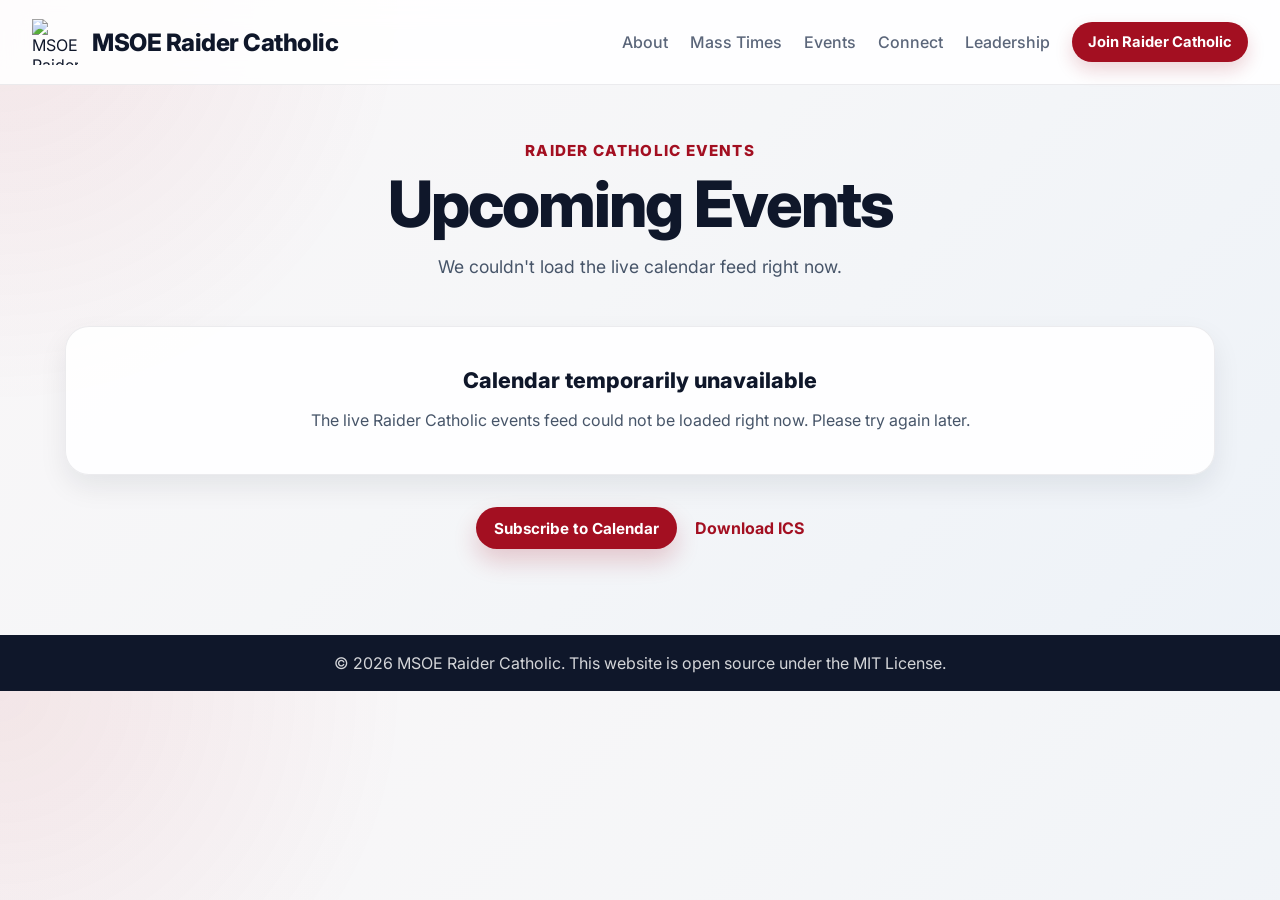
==== commit be139af1: "Add school year signup invitation" ====
--- a/calendar.html
+++ b/calendar.html
@@ -1,97 +1,105 @@
-<!DOCTYPE html>
-<html lang="en">
-<head>
-  <meta charset="UTF-8" />
-  <meta name="viewport" content="width=device-width, initial-scale=1.0" />
-  <title>Upcoming Events | MSOE Raider Catholic</title>
-  <link rel="icon" type="image/png" sizes="32x32" href="assets/favicon-32.png">
-  <link rel="icon" type="image/png" sizes="48x48" href="assets/favicon-48.png">
-  <link rel="apple-touch-icon" sizes="180x180" href="assets/apple-touch-icon.png">
-  <meta property="og:title" content="Upcoming Events | MSOE Raider Catholic">
-  <meta property="og:description" content="See upcoming Raider Catholic events, meetings, and opportunities to get involved.">
-  <meta property="og:type" content="website">
-  <meta property="og:url" content="https://raidercatholic.com/calendar.html">
-  <meta property="og:image" content="https://raidercatholic.com/assets/social-preview.png">
-  <meta property="og:image:width" content="1200">
-  <meta property="og:image:height" content="630">
-  <link rel="preconnect" href="https://fonts.googleapis.com" />
-  <link rel="preconnect" href="https://fonts.gstatic.com" crossorigin />
-  <link
-    href="https://fonts.googleapis.com/css2?family=Inter:wght@400;500;600;700;800&display=swap"
-    rel="stylesheet"
-  />
-  <link rel="stylesheet" href="style.css?v=3" />
-</head>
-<body>
-  <header class="site-header reveal">
-    <div class="container nav-container">
-      <a href="index.html" class="brand">
-        <img src="assets/logo.png" alt="MSOE Raider Catholic logo" class="brand-logo" />
-        <span class="brand-text">MSOE Raider Catholic</span>
-      </a>
-
-      <button
-        class="menu-toggle"
-        id="menuToggle"
-        aria-label="Toggle navigation"
-        aria-controls="siteNav"
-        aria-expanded="false"
-      >
-        <span></span>
-        <span></span>
-        <span></span>
-      </button>
-
-      <nav class="site-nav" id="siteNav">
-        <a href="index.html#about">About</a>
-        <a href="index.html#mass-times">Mass Times</a>
-        <a href="calendar.html">Events</a>
-        <a href="index.html#connect">Connect</a>
-        <a href="index.html#leadership">Leadership</a>
-      </nav>
-    </div>
-  </header>
-
-  <main>
-    <section class="section calendar-top-section reveal">
-      <div class="container">
-        <div class="section-heading reveal">
-          <p class="section-label">Raider Catholic Events</p>
-          <h1 class="calendar-page-title">Upcoming Events</h1>
-          <p class="section-subtitle" id="calendarStatus">
-            Loading upcoming events...
-          </p>
-        </div>
-
-        <div class="events-grid" id="eventsList"></div>
-
-        <div class="calendar-actions reveal reveal-delay-1">
-          <a
-            class="button button-primary button-small"
-            id="subscribeCalendarButton"
-            href="webcal://outlook.office365.com/owa/calendar/3f27e5fcd8c54156a67a04e6c92a556d@msoe.edu/39fd891e541a4016a9fecf8ed36628826223923538709763827/calendar.ics"
-          >
-            Subscribe to Calendar
-          </a>
-          <a
-            class="calendar-text-link"
-            href="https://outlook.office365.com/owa/calendar/3f27e5fcd8c54156a67a04e6c92a556d@msoe.edu/39fd891e541a4016a9fecf8ed36628826223923538709763827/calendar.ics"
-            target="_blank"
-            rel="noopener noreferrer"
-          >
-            Download ICS
-          </a>
-        </div>
-      </div>
-    </section>
-  </main>
-
-  <footer class="site-footer reveal">
-    <div class="container footer-content">
-      <p>&copy; 2026 MSOE Raider Catholic. This website is open source under the MIT License.</p>
-    </div>
-  </footer>
-
-  <script src="script.js?v=3"></script>
-</body>
-</html>
+<!DOCTYPE html>
+<html lang="en">
+<head>
+  <meta charset="UTF-8" />
+  <meta name="viewport" content="width=device-width, initial-scale=1.0" />
+  <title>Upcoming Events | MSOE Raider Catholic</title>
+  <link rel="icon" type="image/png" sizes="32x32" href="assets/favicon-32.png">
+  <link rel="icon" type="image/png" sizes="48x48" href="assets/favicon-48.png">
+  <link rel="apple-touch-icon" sizes="180x180" href="assets/apple-touch-icon.png">
+  <meta property="og:title" content="Upcoming Events | MSOE Raider Catholic">
+  <meta property="og:description" content="See upcoming Raider Catholic events, meetings, and opportunities to get involved.">
+  <meta property="og:type" content="website">
+  <meta property="og:url" content="https://raidercatholic.com/calendar.html">
+  <meta property="og:image" content="https://raidercatholic.com/assets/social-preview.png">
+  <meta property="og:image:width" content="1200">
+  <meta property="og:image:height" content="630">
+  <link rel="preconnect" href="https://fonts.googleapis.com" />
+  <link rel="preconnect" href="https://fonts.gstatic.com" crossorigin />
+  <link
+    href="https://fonts.googleapis.com/css2?family=Inter:wght@400;500;600;700;800&display=swap"
+    rel="stylesheet"
+  />
+  <link rel="stylesheet" href="style.css?v=4" />
+</head>
+<body>
+  <header class="site-header reveal">
+    <div class="container nav-container">
+      <a href="index.html" class="brand">
+        <img src="assets/logo.png" alt="MSOE Raider Catholic logo" class="brand-logo" />
+        <span class="brand-text">MSOE Raider Catholic</span>
+      </a>
+
+      <button
+        class="menu-toggle"
+        id="menuToggle"
+        aria-label="Toggle navigation"
+        aria-controls="siteNav"
+        aria-expanded="false"
+      >
+        <span></span>
+        <span></span>
+        <span></span>
+      </button>
+
+      <nav class="site-nav" id="siteNav">
+        <a href="index.html#about">About</a>
+        <a href="index.html#mass-times">Mass Times</a>
+        <a href="calendar.html">Events</a>
+        <a href="index.html#connect">Connect</a>
+        <a href="index.html#leadership">Leadership</a>
+        <a
+          class="nav-signup-link"
+          href="https://docs.google.com/forms/d/e/1FAIpQLSfFIb83_XCL5WrTyKHX35n0NBtv4AnkqXI6pswNWS89kE7G2A/viewform?usp=header"
+          target="_blank"
+          rel="noopener noreferrer"
+        >
+          Join Raider Catholic
+        </a>
+      </nav>
+    </div>
+  </header>
+
+  <main>
+    <section class="section calendar-top-section reveal">
+      <div class="container">
+        <div class="section-heading reveal">
+          <p class="section-label">Raider Catholic Events</p>
+          <h1 class="calendar-page-title">Upcoming Events</h1>
+          <p class="section-subtitle" id="calendarStatus">
+            Loading upcoming events...
+          </p>
+        </div>
+
+        <div class="events-grid" id="eventsList"></div>
+
+        <div class="calendar-actions reveal reveal-delay-1">
+          <a
+            class="button button-primary button-small"
+            id="subscribeCalendarButton"
+            href="webcal://outlook.office365.com/owa/calendar/3f27e5fcd8c54156a67a04e6c92a556d@msoe.edu/39fd891e541a4016a9fecf8ed36628826223923538709763827/calendar.ics"
+          >
+            Subscribe to Calendar
+          </a>
+          <a
+            class="calendar-text-link"
+            href="https://outlook.office365.com/owa/calendar/3f27e5fcd8c54156a67a04e6c92a556d@msoe.edu/39fd891e541a4016a9fecf8ed36628826223923538709763827/calendar.ics"
+            target="_blank"
+            rel="noopener noreferrer"
+          >
+            Download ICS
+          </a>
+        </div>
+      </div>
+    </section>
+  </main>
+
+  <footer class="site-footer reveal">
+    <div class="container footer-content">
+      <p>&copy; 2026 MSOE Raider Catholic. This website is open source under the MIT License.</p>
+    </div>
+  </footer>
+
+  <script src="script.js?v=4"></script>
+</body>
+</html>
--- a/style.css
+++ b/style.css
@@ -1,875 +1,1143 @@
-:root {
-  --raider-red: #a30f21;
-  --raider-red-dark: #7f0c1a;
-  --raider-silver: #b9b9b9;
-  --raider-silver-dark: #8f8f8f;
-  --navy: #0f172a;
-  --navy-soft: #475569;
-  --bg-main: #f7f5f6;
-  --bg-alt: #eef2f7;
-  --white: #ffffff;
-  --border: rgba(15, 23, 42, 0.08);
-  --shadow: 0 18px 45px rgba(15, 23, 42, 0.12);
-  --shadow-soft: 0 12px 28px rgba(15, 23, 42, 0.08);
-  --radius-lg: 24px;
-  --radius-md: 18px;
-  --radius-sm: 12px;
-  --max-width: 1150px;
-  --header-height: 84px;
-}
-
-* {
-  box-sizing: border-box;
-}
-
-html {
-  scroll-behavior: smooth;
-}
-
-body {
-  margin: 0;
-  font-family: "Inter", Arial, Helvetica, sans-serif;
-  color: var(--navy);
-  background:
-    radial-gradient(circle at top left, rgba(163, 15, 33, 0.08), transparent 28%),
-    linear-gradient(135deg, #faf7f8 0%, #f5f6f8 45%, #edf2f8 100%);
-}
-
-img {
-  display: block;
-  max-width: 100%;
-}
-
-a {
-  color: inherit;
-  text-decoration: none;
-}
-
-button {
-  font: inherit;
-}
-
-.container {
-  width: min(92%, var(--max-width));
-  margin: 0 auto;
-}
-
-.site-header {
-  position: sticky;
-  top: 0;
-  z-index: 1000;
-  background: rgba(255, 255, 255, 0.88);
-  backdrop-filter: blur(12px);
-  border-bottom: 1px solid var(--border);
-}
-
-.nav-container {
-  width: 100%;
-  max-width: none;
-  min-height: var(--header-height);
-  display: flex;
-  align-items: center;
-  justify-content: space-between;
-  gap: 20px;
-  padding: 0 32px;
-  margin: 0;
-}
-
-.brand {
-  display: flex;
-  align-items: center;
-  gap: 14px;
-  flex-shrink: 0;
-}
-
-.brand-logo {
-  width: 46px;
-  height: 46px;
-  object-fit: contain;
-}
-
-.brand-text {
-  font-size: 1.5rem;
-  font-weight: 800;
-  letter-spacing: -0.02em;
-  white-space: nowrap;
-}
-
-.site-nav {
-  display: flex;
-  align-items: center;
-  gap: 28px;
-  margin-left: auto;
-}
-
-.site-nav a {
-  font-weight: 500;
-  color: #5b667a;
-  transition: color 0.22s ease;
-}
-
-.site-nav a:hover {
-  color: var(--raider-red);
-}
-
-.menu-toggle {
-  display: none;
-  background: transparent;
-  border: none;
-  cursor: pointer;
-  padding: 0;
-  flex-direction: column;
-  gap: 5px;
-}
-
-.menu-toggle span {
-  width: 28px;
-  height: 3px;
-  background: var(--navy);
-  border-radius: 999px;
-}
-
-.hero {
-  position: relative;
-  min-height: calc(100vh - var(--header-height));
-  display: flex;
-  align-items: center;
-  justify-content: center;
-  overflow: hidden;
-}
-
-.hero-overlay {
-  position: absolute;
-  inset: 0;
-  background:
-    radial-gradient(circle at 20% 30%, rgba(163, 15, 33, 0.12), transparent 22%),
-    radial-gradient(circle at 80% 20%, rgba(185, 185, 185, 0.18), transparent 24%),
-    linear-gradient(180deg, rgba(255, 255, 255, 0.2), rgba(255, 255, 255, 0));
-  pointer-events: none;
-  z-index: 1;
-}
-
-.hero-content {
-  position: relative;
-  text-align: center;
-  padding: 120px 0 90px;
-  z-index: 2;
-}
-
-.eyebrow {
-  display: inline-block;
-  margin: 0 0 18px;
-  padding: 8px 14px;
-  border-radius: 999px;
-  background: rgba(163, 15, 33, 0.1);
-  color: var(--raider-red);
-  font-size: 0.95rem;
-  font-weight: 700;
-  letter-spacing: 0.04em;
-  text-transform: uppercase;
-}
-
-.hero h1 {
-  margin: 0;
-  font-size: clamp(3rem, 7vw, 5.8rem);
-  font-weight: 800;
-  letter-spacing: -0.04em;
-  line-height: 0.95;
-}
-
-.hero-subtitle {
-  width: min(700px, 92%);
-  margin: 22px auto 34px;
-  font-size: clamp(1.1rem, 2vw, 1.45rem);
-  line-height: 1.7;
-  color: var(--navy-soft);
-}
-
-.hero-actions {
-  display: flex;
-  justify-content: center;
-  gap: 16px;
-  flex-wrap: wrap;
-}
-
-.button {
-  display: inline-flex;
-  align-items: center;
-  justify-content: center;
-  min-height: 52px;
-  padding: 0 24px;
-  border-radius: 999px;
-  font-weight: 700;
-  transition:
-    transform 0.22s ease,
-    background 0.22s ease,
-    color 0.22s ease,
-    box-shadow 0.22s ease,
-    border-color 0.22s ease;
-}
-
-.button:hover {
-  transform: translateY(-3px);
-}
-
-.button:active {
-  transform: translateY(-1px);
-}
-
-.button-primary {
-  background: var(--raider-red);
-  color: var(--white);
-  box-shadow: 0 12px 24px rgba(163, 15, 33, 0.2);
-}
-
-.button-primary:hover {
-  background: var(--raider-red-dark);
-  box-shadow: 0 18px 30px rgba(163, 15, 33, 0.24);
-}
-
-.button-secondary {
-  background: rgba(255, 255, 255, 0.85);
-  color: var(--navy);
-  border: 1px solid rgba(15, 23, 42, 0.08);
-}
-
-.button-secondary:hover {
-  background: var(--white);
-  box-shadow: 0 14px 24px rgba(15, 23, 42, 0.1);
-}
-
-.button-inline {
-  margin-top: 12px;
-}
-
-.scroll-indicator {
-  margin-top: 32px;
-  border: none;
-  background: transparent;
-  font-size: 2.8rem;
-  color: var(--raider-red);
-  cursor: pointer;
-  animation: scrollCue 2.2s ease-in-out infinite;
-  transition: color 0.22s ease, transform 0.22s ease;
-}
-
-.scroll-indicator:hover {
-  color: var(--raider-red-dark);
-}
-
-.section {
-  padding: 95px 0;
-}
-
-.section-heading {
-  text-align: center;
-  margin-bottom: 44px;
-}
-
-.section-label {
-  margin: 0 0 12px;
-  font-size: 0.95rem;
-  font-weight: 800;
-  letter-spacing: 0.08em;
-  text-transform: uppercase;
-  color: var(--raider-red);
-}
-
-.section-heading h2 {
-  margin: 0;
-  font-size: clamp(2rem, 4vw, 3.3rem);
-  font-weight: 800;
-  letter-spacing: -0.03em;
-}
-
-.section-subtitle {
-  width: min(720px, 95%);
-  margin: 16px auto 0;
-  color: var(--navy-soft);
-  font-size: 1.1rem;
-  line-height: 1.7;
-}
-
-.about-grid {
-  display: grid;
-  grid-template-columns: repeat(3, minmax(0, 1fr));
-  gap: 24px;
-}
-
-.info-card,
-.leader-card,
-.mass-card,
-.contact-card,
-.event-card {
-  background: rgba(255, 255, 255, 0.88);
-  border: 1px solid var(--border);
-  border-radius: var(--radius-lg);
-  box-shadow: var(--shadow-soft);
-}
-
-.info-card,
-.leader-card {
-  padding: 28px;
-}
-
-.info-card h3,
-.leader-card h3,
-.mass-card h3,
-.contact-card h3,
-.event-card h3 {
-  margin: 0 0 14px;
-  font-size: 1.35rem;
-  font-weight: 800;
-}
-
-.info-card p,
-.leader-card p,
-.mass-card p,
-.contact-card p,
-.event-card p {
-  margin: 0;
-  color: var(--navy-soft);
-  line-height: 1.7;
-}
-
-.mass-section {
-  background: linear-gradient(180deg, rgba(255, 255, 255, 0.2), rgba(185, 185, 185, 0.08));
-}
-
-.mass-grid {
-  display: grid;
-  grid-template-columns: repeat(6, 1fr);
-  gap: 24px;
-}
-
-.mass-card {
-  padding: 30px;
-}
-
-.mass-card:nth-child(1),
-.mass-card:nth-child(2),
-.mass-card:nth-child(3) {
-  grid-column: span 2;
-}
-
-.mass-card:nth-child(4) {
-  grid-column: 2 / span 2;
-}
-
-.mass-card:nth-child(5) {
-  grid-column: 4 / span 2;
-}
-
-.featured-mass-card {
-  border: 1px solid rgba(163, 15, 33, 0.14);
-  box-shadow: 0 20px 40px rgba(163, 15, 33, 0.08);
-}
-
-.mass-badge {
-  display: inline-block;
-  margin-bottom: 16px;
-  padding: 8px 12px;
-  border-radius: 999px;
-  background: rgba(163, 15, 33, 0.1);
-  color: var(--raider-red);
-  font-size: 0.9rem;
-  font-weight: 700;
-}
-
-.mass-location {
-  display: flex;
-  flex-wrap: wrap;
-  align-items: center;
-  gap: 10px 12px;
-  margin: 0 0 18px;
-}
-
-.mass-location-subgroup {
-  margin-top: -2px;
-}
-
-.mass-location-row {
-  display: flex;
-  align-items: center;
-  gap: 8px;
-  min-width: 0;
-}
-
-.mass-location-icon {
-  flex-shrink: 0;
-  font-size: 0.95rem;
-}
-
-.mass-address {
-  color: var(--navy-soft);
-  font-size: 0.98rem;
-  line-height: 1.5;
-}
-
-.map-chip {
-  display: inline-flex;
-  align-items: center;
-  justify-content: center;
-  min-height: 34px;
-  padding: 0 14px;
-  border-radius: 999px;
-  background: rgba(163, 15, 33, 0.08);
-  color: var(--raider-red);
-  font-size: 0.92rem;
-  font-weight: 700;
-  transition: background 0.22s ease, color 0.22s ease, transform 0.22s ease;
-}
-
-.map-chip:hover {
-  background: rgba(163, 15, 33, 0.14);
-  color: var(--raider-red-dark);
-  transform: translateX(3px);
-}
-
-.mass-card h4 {
-  margin: 18px 0 10px;
-  font-size: 1rem;
-  color: var(--navy);
-}
-
-.mass-list {
-  margin: 0 0 20px;
-  padding-left: 18px;
-  color: var(--navy-soft);
-  line-height: 1.9;
-}
-
-.card-grid {
-  display: grid;
-  grid-template-columns: repeat(2, minmax(0, 1fr));
-  gap: 24px;
-  margin-bottom: 30px;
-}
-
-.social-card {
-  min-height: 220px;
-  border-radius: var(--radius-lg);
-  padding: 30px;
-  display: flex;
-  gap: 18px;
-  color: var(--white);
-  box-shadow: var(--shadow);
-  transition: transform 0.22s ease, box-shadow 0.22s ease;
-}
-
-.social-card:hover {
-  transform: translateY(-4px);
-  box-shadow: 0 24px 44px rgba(15, 23, 42, 0.18);
-}
-
-.instagram-card {
-  background: linear-gradient(135deg, #9f4cf2 0%, #cf49bc 48%, #ef4b7f 100%);
-}
-
-.discord-card {
-  background: linear-gradient(135deg, #4a43f0 0%, #4268ff 100%);
-}
-
-.card-icon {
-  width: 62px;
-  height: 62px;
-  flex-shrink: 0;
-  display: grid;
-  place-items: center;
-  font-size: 1.7rem;
-  border-radius: 50%;
-  background: rgba(255, 255, 255, 0.18);
-}
-
-.card-text h3 {
-  margin: 2px 0 6px;
-  font-size: 1.8rem;
-  font-weight: 800;
-}
-
-.card-handle {
-  margin: 0 0 18px;
-  color: rgba(255, 255, 255, 0.88);
-}
-
-.card-text p:last-child {
-  margin: 0;
-  line-height: 1.7;
-}
-
-.contact-card {
-  text-align: center;
-  padding: 34px 28px;
-}
-
-.contact-icon {
-  font-size: 2rem;
-  color: var(--raider-red);
-  margin-bottom: 10px;
-}
-
-.leadership-grid {
-  display: grid;
-  grid-template-columns: repeat(6, 1fr);
-  gap: 24px;
-}
-
-.leader-card {
-  text-align: center;
-}
-
-.leader-card:nth-child(1),
-.leader-card:nth-child(2),
-.leader-card:nth-child(3) {
-  grid-column: span 2;
-}
-
-.leader-card:nth-child(4) {
-  grid-column: 2 / span 2;
-}
-
-.leader-card:nth-child(5) {
-  grid-column: 4 / span 2;
-}
-
-/* Calendar page */
-.calendar-top-section {
-  padding-top: 56px;
-  padding-bottom: 86px;
-}
-
-.calendar-page-title {
-  margin: 0;
-  font-size: clamp(2.4rem, 5vw, 4rem);
-  font-weight: 800;
-  letter-spacing: -0.03em;
-  line-height: 1;
-}
-
-.events-grid {
-  display: grid;
-  gap: 24px;
-  grid-template-columns: repeat(2, minmax(0, 1fr));
-}
-
-.event-card {
-  padding: 28px;
-}
-
-.event-card-meta {
-  display: grid;
-  gap: 10px;
-  margin-bottom: 16px;
-}
-
-.event-meta-row {
-  display: flex;
-  align-items: flex-start;
-  gap: 10px;
-  color: var(--navy-soft);
-  font-size: 0.98rem;
-  line-height: 1.6;
-}
-
-.event-meta-icon {
-  flex-shrink: 0;
-}
-
-.event-description {
-  margin-top: 14px;
-  color: var(--navy-soft);
-  white-space: pre-line;
-}
-
-.calendar-actions {
-  display: flex;
-  align-items: center;
-  justify-content: center;
-  gap: 18px;
-  margin-top: 32px;
-  flex-wrap: wrap;
-}
-
-.button-small {
-  min-height: 42px;
-  padding: 0 18px;
-  font-size: 0.95rem;
-}
-
-.calendar-text-link {
-  font-weight: 700;
-  color: var(--raider-red);
-  transition: color 0.22s ease, transform 0.22s ease;
-}
-
-.calendar-text-link:hover {
-  color: var(--raider-red-dark);
-  transform: translateX(3px);
-}
-
-.calendar-empty {
-  grid-column: 1 / -1;
-  text-align: center;
-  padding: 40px 24px;
-}
-
-.site-footer {
-  margin-top: 0;
-  width: 100%;
-}
-
-.footer-content {
-  width: 100%;
-  max-width: none;
-  background: var(--navy);
-  text-align: center;
-  color: rgba(255, 255, 255, 0.82);
-  padding: 18px 16px;
-  margin: 0;
-}
-
-.footer-content p {
-  margin: 0;
-}
-
-/* Animations */
-.reveal {
-  opacity: 0;
-  transform: translateY(24px);
-  transition:
-    opacity 0.65s ease,
-    transform 0.65s ease;
-  will-change: opacity, transform;
-}
-
-.reveal.is-visible {
-  opacity: 1;
-  transform: translateY(0);
-}
-
-.reveal-delay-1 {
-  transition-delay: 0.06s;
-}
-
-.reveal-delay-2 {
-  transition-delay: 0.12s;
-}
-
-.reveal-delay-3 {
-  transition-delay: 0.18s;
-}
-
-@keyframes scrollCue {
-  0%, 100% {
-    transform: translateY(0);
-    opacity: 0.75;
-  }
-  50% {
-    transform: translateY(10px);
-    opacity: 1;
-  }
-}
-
-@media (prefers-reduced-motion: reduce) {
-  html {
-    scroll-behavior: auto;
-  }
-
-  .reveal,
-  .reveal.is-visible,
-  .social-card,
-  .button,
-  .scroll-indicator,
-  .site-nav,
-  .map-chip,
-  .calendar-text-link {
-    transition: none !important;
-    transform: none !important;
-    opacity: 1 !important;
-    animation: none !important;
-  }
-}
-
-@media (max-width: 1100px) {
-  .mass-grid {
-    grid-template-columns: repeat(2, minmax(0, 1fr));
-  }
-
-  .mass-card:nth-child(1),
-  .mass-card:nth-child(2),
-  .mass-card:nth-child(3),
-  .mass-card:nth-child(4),
-  .mass-card:nth-child(5) {
-    grid-column: auto;
-  }
-
-  .mass-card:last-child {
-    grid-column: 1 / -1;
-    max-width: 420px;
-    justify-self: center;
-  }
-
-  .leadership-grid {
-    grid-template-columns: repeat(2, minmax(0, 1fr));
-  }
-
-  .leader-card:nth-child(1),
-  .leader-card:nth-child(2),
-  .leader-card:nth-child(3),
-  .leader-card:nth-child(4),
-  .leader-card:nth-child(5) {
-    grid-column: auto;
-  }
-
-  .leader-card:last-child {
-    grid-column: 1 / -1;
-    max-width: 420px;
-    justify-self: center;
-  }
-}
-
-@media (max-width: 980px) {
-  .about-grid,
-  .card-grid,
-  .events-grid {
-    grid-template-columns: 1fr;
-  }
-
-  .brand-text {
-    font-size: 1.2rem;
-  }
-
-  .nav-container {
-    padding: 0 24px;
-  }
-}
-
-@media (max-width: 760px) {
-  .menu-toggle {
-    display: flex;
-  }
-
-  .nav-container {
-    padding: 0 20px;
-  }
-
-  .site-nav {
-    position: absolute;
-    top: var(--header-height);
-    right: 20px;
-    width: min(260px, 92vw);
-    background: rgba(255, 255, 255, 0.97);
-    border: 1px solid var(--border);
-    border-radius: 18px;
-    box-shadow: var(--shadow-soft);
-    padding: 16px;
-    flex-direction: column;
-    align-items: flex-start;
-    gap: 14px;
-    opacity: 0;
-    pointer-events: none;
-    transform: translateY(-14px);
-    transition: opacity 0.24s ease, transform 0.24s ease;
-    margin-left: 0;
-  }
-
-  .site-nav.open {
-    opacity: 1;
-    pointer-events: auto;
-    transform: translateY(0);
-  }
-
-  .hero-content {
-    padding: 100px 0 70px;
-  }
-
-  .brand-text {
-    max-width: 210px;
-    line-height: 1.2;
-    white-space: normal;
-  }
-
-  .mass-grid,
-  .leadership-grid {
-    grid-template-columns: 1fr;
-  }
-
-  .mass-card:nth-child(1),
-  .mass-card:nth-child(2),
-  .mass-card:nth-child(3),
-  .mass-card:nth-child(4),
-  .mass-card:nth-child(5) {
-    grid-column: auto;
-  }
-
-  .mass-card:last-child {
-    grid-column: auto;
-    max-width: none;
-    justify-self: stretch;
-  }
-
-  .leader-card:last-child {
-    grid-column: auto;
-    max-width: none;
-    justify-self: stretch;
-  }
-}
-
-@media (max-width: 560px) {
-  :root {
-    --header-height: 76px;
-  }
-
-  .nav-container {
-    padding: 0 16px;
-  }
-
-  .brand-logo {
-    width: 40px;
-    height: 40px;
-  }
-
-  .hero h1 {
-    line-height: 1.02;
-  }
-
-  .hero-actions {
-    flex-direction: column;
-    align-items: stretch;
-  }
-
-  .button {
-    width: 100%;
-  }
-
-  .social-card {
-    flex-direction: column;
-    min-height: auto;
-  }
-
-  .mass-location {
-    flex-direction: column;
-    align-items: flex-start;
-  }
-
-  .section {
-    padding: 76px 0;
-  }
-
-  .info-card,
-  .leader-card,
-  .mass-card,
-  .contact-card,
-  .event-card {
-    padding: 24px;
-  }
-
-  .calendar-actions {
-    flex-direction: column;
-    align-items: stretch;
-  }
-
-  .calendar-text-link {
-    text-align: center;
-  }
-}
+:root {
+  --raider-red: #a30f21;
+  --raider-red-dark: #7f0c1a;
+  --raider-silver: #b9b9b9;
+  --raider-silver-dark: #8f8f8f;
+  --navy: #0f172a;
+  --navy-soft: #475569;
+  --bg-main: #f7f5f6;
+  --bg-alt: #eef2f7;
+  --white: #ffffff;
+  --border: rgba(15, 23, 42, 0.08);
+  --shadow: 0 18px 45px rgba(15, 23, 42, 0.12);
+  --shadow-soft: 0 12px 28px rgba(15, 23, 42, 0.08);
+  --radius-lg: 24px;
+  --radius-md: 18px;
+  --radius-sm: 12px;
+  --max-width: 1150px;
+  --header-height: 84px;
+}
+
+* {
+  box-sizing: border-box;
+}
+
+html {
+  scroll-behavior: smooth;
+}
+
+body {
+  margin: 0;
+  font-family: "Inter", Arial, Helvetica, sans-serif;
+  color: var(--navy);
+  background:
+    radial-gradient(circle at top left, rgba(163, 15, 33, 0.08), transparent 28%),
+    linear-gradient(135deg, #faf7f8 0%, #f5f6f8 45%, #edf2f8 100%);
+}
+
+img {
+  display: block;
+  max-width: 100%;
+}
+
+a {
+  color: inherit;
+  text-decoration: none;
+}
+
+button {
+  font: inherit;
+}
+
+.container {
+  width: min(92%, var(--max-width));
+  margin: 0 auto;
+}
+
+.site-header {
+  position: sticky;
+  top: 0;
+  z-index: 1000;
+  background: rgba(255, 255, 255, 0.88);
+  backdrop-filter: blur(12px);
+  border-bottom: 1px solid var(--border);
+}
+
+.nav-container {
+  width: 100%;
+  max-width: none;
+  min-height: var(--header-height);
+  display: flex;
+  align-items: center;
+  justify-content: space-between;
+  gap: 20px;
+  padding: 0 32px;
+  margin: 0;
+}
+
+.brand {
+  display: flex;
+  align-items: center;
+  gap: 14px;
+  flex-shrink: 0;
+}
+
+.brand-logo {
+  width: 46px;
+  height: 46px;
+  object-fit: contain;
+}
+
+.brand-text {
+  font-size: 1.5rem;
+  font-weight: 800;
+  letter-spacing: -0.02em;
+  white-space: nowrap;
+}
+
+.site-nav {
+  display: flex;
+  align-items: center;
+  gap: 22px;
+  margin-left: auto;
+}
+
+.site-nav a {
+  font-weight: 500;
+  color: #5b667a;
+  transition: color 0.22s ease;
+}
+
+.site-nav a:hover {
+  color: var(--raider-red);
+}
+
+.site-nav .nav-signup-link {
+  display: inline-flex;
+  align-items: center;
+  min-height: 40px;
+  padding: 0 16px;
+  border-radius: 999px;
+  background: var(--raider-red);
+  color: var(--white);
+  font-size: 0.92rem;
+  font-weight: 700;
+  box-shadow: 0 8px 18px rgba(163, 15, 33, 0.18);
+  transition: background 0.22s ease, transform 0.22s ease, box-shadow 0.22s ease;
+}
+
+.site-nav .nav-signup-link:hover {
+  background: var(--raider-red-dark);
+  color: var(--white);
+  transform: translateY(-2px);
+  box-shadow: 0 12px 22px rgba(163, 15, 33, 0.24);
+}
+
+.menu-toggle {
+  display: none;
+  background: transparent;
+  border: none;
+  cursor: pointer;
+  padding: 0;
+  flex-direction: column;
+  gap: 5px;
+}
+
+.menu-toggle span {
+  width: 28px;
+  height: 3px;
+  background: var(--navy);
+  border-radius: 999px;
+}
+
+.hero {
+  position: relative;
+  min-height: calc(100vh - var(--header-height));
+  display: flex;
+  align-items: center;
+  justify-content: center;
+  overflow: hidden;
+}
+
+.welcome-hero {
+  background:
+    linear-gradient(115deg, rgba(255, 255, 255, 0.96) 0%, rgba(252, 247, 248, 0.9) 51%, rgba(237, 228, 232, 0.84) 100%),
+    radial-gradient(circle at 78% 22%, rgba(163, 15, 33, 0.22), transparent 30%);
+}
+
+.welcome-hero::before,
+.welcome-hero::after {
+  content: "";
+  position: absolute;
+  border-radius: 50%;
+  pointer-events: none;
+}
+
+.welcome-hero::before {
+  width: 460px;
+  height: 460px;
+  top: -280px;
+  right: 8%;
+  border: 1px solid rgba(163, 15, 33, 0.14);
+  box-shadow:
+    0 0 0 70px rgba(163, 15, 33, 0.025),
+    0 0 0 140px rgba(163, 15, 33, 0.018);
+}
+
+.welcome-hero::after {
+  width: 180px;
+  height: 180px;
+  left: -110px;
+  bottom: 8%;
+  background: rgba(163, 15, 33, 0.06);
+}
+
+.hero-overlay {
+  position: absolute;
+  inset: 0;
+  background:
+    radial-gradient(circle at 20% 30%, rgba(163, 15, 33, 0.12), transparent 22%),
+    radial-gradient(circle at 80% 20%, rgba(185, 185, 185, 0.18), transparent 24%),
+    linear-gradient(180deg, rgba(255, 255, 255, 0.2), rgba(255, 255, 255, 0));
+  pointer-events: none;
+  z-index: 1;
+}
+
+.hero-content {
+  position: relative;
+  text-align: center;
+  padding: 120px 0 90px;
+  z-index: 2;
+}
+
+.welcome-hero-layout {
+  display: grid;
+  grid-template-columns: minmax(0, 1.12fr) minmax(340px, 0.88fr);
+  align-items: center;
+  gap: clamp(42px, 6vw, 84px);
+  padding-top: 72px;
+  padding-bottom: 44px;
+  text-align: left;
+}
+
+.welcome-hero-copy {
+  max-width: 680px;
+}
+
+.welcome-hero .eyebrow {
+  position: relative;
+  padding-left: 38px;
+  background: transparent;
+}
+
+.welcome-hero .eyebrow::before {
+  content: "";
+  position: absolute;
+  left: 14px;
+  top: 50%;
+  width: 14px;
+  height: 2px;
+  background: var(--raider-red);
+  transform: translateY(-50%);
+}
+
+.welcome-hero h1 {
+  max-width: 760px;
+  font-size: clamp(3.3rem, 6.7vw, 6rem);
+  line-height: 0.96;
+}
+
+.welcome-hero .hero-subtitle {
+  width: min(650px, 100%);
+  margin: 24px 0 32px;
+}
+
+.welcome-hero .hero-actions {
+  justify-content: flex-start;
+}
+
+.signup-button {
+  gap: 12px;
+  min-height: 58px;
+  padding: 0 28px;
+}
+
+.signup-button span {
+  font-size: 1.3rem;
+  line-height: 1;
+  transition: transform 0.22s ease;
+}
+
+.signup-button:hover span {
+  transform: translateX(4px);
+}
+
+.signup-form-note {
+  margin: 18px 0 0;
+  color: var(--navy-soft);
+  font-size: 0.92rem;
+}
+
+.signup-invitation-card {
+  position: relative;
+  overflow: hidden;
+  padding: clamp(28px, 4vw, 42px);
+  border: 1px solid rgba(255, 255, 255, 0.12);
+  border-radius: 34px 10px 34px 34px;
+  background:
+    radial-gradient(circle at 100% 0%, rgba(255, 255, 255, 0.12), transparent 30%),
+    linear-gradient(145deg, #2a0d14 0%, #78111f 64%, #a30f21 100%);
+  color: var(--white);
+  box-shadow: 0 30px 70px rgba(74, 10, 20, 0.28);
+}
+
+.signup-invitation-card::after {
+  content: "";
+  position: absolute;
+  top: -46px;
+  right: -46px;
+  width: 128px;
+  height: 128px;
+  border: 1px solid rgba(255, 255, 255, 0.18);
+  border-radius: 50%;
+}
+
+.signup-card-kicker {
+  margin: 0 0 12px;
+  color: #f5c4cb;
+  font-size: 0.82rem;
+  font-weight: 800;
+  letter-spacing: 0.12em;
+  text-transform: uppercase;
+}
+
+.signup-invitation-card h2 {
+  margin: 0;
+  max-width: 420px;
+  font-size: clamp(1.9rem, 3vw, 2.7rem);
+  line-height: 1.06;
+  letter-spacing: -0.035em;
+}
+
+.signup-invitation-card > p:not(.signup-card-kicker):not(.signup-card-welcome) {
+  margin: 16px 0 0;
+  color: rgba(255, 255, 255, 0.78);
+  line-height: 1.7;
+}
+
+.signup-benefit-list {
+  display: grid;
+  gap: 0;
+  margin: 28px 0 0;
+  padding: 0;
+  list-style: none;
+}
+
+.signup-benefit-list li {
+  display: grid;
+  grid-template-columns: 38px 1fr;
+  gap: 14px;
+  align-items: start;
+  padding: 16px 0;
+  border-top: 1px solid rgba(255, 255, 255, 0.14);
+  color: rgba(255, 255, 255, 0.82);
+  line-height: 1.55;
+}
+
+.signup-benefit-list strong {
+  color: var(--white);
+}
+
+.signup-benefit-number {
+  color: #f5c4cb;
+  font-size: 0.78rem;
+  font-weight: 800;
+  letter-spacing: 0.08em;
+}
+
+.signup-card-welcome {
+  margin: 18px 0 0;
+  padding-top: 18px;
+  border-top: 1px solid rgba(255, 255, 255, 0.14);
+  color: var(--white);
+  font-weight: 700;
+  line-height: 1.55;
+}
+
+.welcome-hero .scroll-indicator {
+  grid-column: 1 / -1;
+  justify-self: center;
+  margin-top: 0;
+}
+
+.eyebrow {
+  display: inline-block;
+  margin: 0 0 18px;
+  padding: 8px 14px;
+  border-radius: 999px;
+  background: rgba(163, 15, 33, 0.1);
+  color: var(--raider-red);
+  font-size: 0.95rem;
+  font-weight: 700;
+  letter-spacing: 0.04em;
+  text-transform: uppercase;
+}
+
+.hero h1 {
+  margin: 0;
+  font-size: clamp(3rem, 7vw, 5.8rem);
+  font-weight: 800;
+  letter-spacing: -0.04em;
+  line-height: 0.95;
+}
+
+.hero-subtitle {
+  width: min(700px, 92%);
+  margin: 22px auto 34px;
+  font-size: clamp(1.1rem, 2vw, 1.45rem);
+  line-height: 1.7;
+  color: var(--navy-soft);
+}
+
+.hero-actions {
+  display: flex;
+  justify-content: center;
+  gap: 16px;
+  flex-wrap: wrap;
+}
+
+.button {
+  display: inline-flex;
+  align-items: center;
+  justify-content: center;
+  min-height: 52px;
+  padding: 0 24px;
+  border-radius: 999px;
+  font-weight: 700;
+  transition:
+    transform 0.22s ease,
+    background 0.22s ease,
+    color 0.22s ease,
+    box-shadow 0.22s ease,
+    border-color 0.22s ease;
+}
+
+.button:hover {
+  transform: translateY(-3px);
+}
+
+.button:active {
+  transform: translateY(-1px);
+}
+
+.button-primary {
+  background: var(--raider-red);
+  color: var(--white);
+  box-shadow: 0 12px 24px rgba(163, 15, 33, 0.2);
+}
+
+.button-primary:hover {
+  background: var(--raider-red-dark);
+  box-shadow: 0 18px 30px rgba(163, 15, 33, 0.24);
+}
+
+.button-secondary {
+  background: rgba(255, 255, 255, 0.85);
+  color: var(--navy);
+  border: 1px solid rgba(15, 23, 42, 0.08);
+}
+
+.button-secondary:hover {
+  background: var(--white);
+  box-shadow: 0 14px 24px rgba(15, 23, 42, 0.1);
+}
+
+.button-inline {
+  margin-top: 12px;
+}
+
+.scroll-indicator {
+  margin-top: 32px;
+  border: none;
+  background: transparent;
+  font-size: 2.8rem;
+  color: var(--raider-red);
+  cursor: pointer;
+  animation: scrollCue 2.2s ease-in-out infinite;
+  transition: color 0.22s ease, transform 0.22s ease;
+}
+
+.scroll-indicator:hover {
+  color: var(--raider-red-dark);
+}
+
+.section {
+  padding: 95px 0;
+}
+
+.section-heading {
+  text-align: center;
+  margin-bottom: 44px;
+}
+
+.section-label {
+  margin: 0 0 12px;
+  font-size: 0.95rem;
+  font-weight: 800;
+  letter-spacing: 0.08em;
+  text-transform: uppercase;
+  color: var(--raider-red);
+}
+
+.section-heading h2 {
+  margin: 0;
+  font-size: clamp(2rem, 4vw, 3.3rem);
+  font-weight: 800;
+  letter-spacing: -0.03em;
+}
+
+.section-subtitle {
+  width: min(720px, 95%);
+  margin: 16px auto 0;
+  color: var(--navy-soft);
+  font-size: 1.1rem;
+  line-height: 1.7;
+}
+
+.about-grid {
+  display: grid;
+  grid-template-columns: repeat(3, minmax(0, 1fr));
+  gap: 24px;
+}
+
+.info-card,
+.leader-card,
+.mass-card,
+.contact-card,
+.event-card {
+  background: rgba(255, 255, 255, 0.88);
+  border: 1px solid var(--border);
+  border-radius: var(--radius-lg);
+  box-shadow: var(--shadow-soft);
+}
+
+.info-card,
+.leader-card {
+  padding: 28px;
+}
+
+.info-card h3,
+.leader-card h3,
+.mass-card h3,
+.contact-card h3,
+.event-card h3 {
+  margin: 0 0 14px;
+  font-size: 1.35rem;
+  font-weight: 800;
+}
+
+.info-card p,
+.leader-card p,
+.mass-card p,
+.contact-card p,
+.event-card p {
+  margin: 0;
+  color: var(--navy-soft);
+  line-height: 1.7;
+}
+
+.mass-section {
+  background: linear-gradient(180deg, rgba(255, 255, 255, 0.2), rgba(185, 185, 185, 0.08));
+}
+
+.mass-grid {
+  display: grid;
+  grid-template-columns: repeat(6, 1fr);
+  gap: 24px;
+}
+
+.mass-card {
+  padding: 30px;
+}
+
+.mass-card:nth-child(1),
+.mass-card:nth-child(2),
+.mass-card:nth-child(3) {
+  grid-column: span 2;
+}
+
+.mass-card:nth-child(4) {
+  grid-column: 2 / span 2;
+}
+
+.mass-card:nth-child(5) {
+  grid-column: 4 / span 2;
+}
+
+.featured-mass-card {
+  border: 1px solid rgba(163, 15, 33, 0.14);
+  box-shadow: 0 20px 40px rgba(163, 15, 33, 0.08);
+}
+
+.mass-badge {
+  display: inline-block;
+  margin-bottom: 16px;
+  padding: 8px 12px;
+  border-radius: 999px;
+  background: rgba(163, 15, 33, 0.1);
+  color: var(--raider-red);
+  font-size: 0.9rem;
+  font-weight: 700;
+}
+
+.mass-location {
+  display: flex;
+  flex-wrap: wrap;
+  align-items: center;
+  gap: 10px 12px;
+  margin: 0 0 18px;
+}
+
+.mass-location-subgroup {
+  margin-top: -2px;
+}
+
+.mass-location-row {
+  display: flex;
+  align-items: center;
+  gap: 8px;
+  min-width: 0;
+}
+
+.mass-location-icon {
+  flex-shrink: 0;
+  font-size: 0.95rem;
+}
+
+.mass-address {
+  color: var(--navy-soft);
+  font-size: 0.98rem;
+  line-height: 1.5;
+}
+
+.map-chip {
+  display: inline-flex;
+  align-items: center;
+  justify-content: center;
+  min-height: 34px;
+  padding: 0 14px;
+  border-radius: 999px;
+  background: rgba(163, 15, 33, 0.08);
+  color: var(--raider-red);
+  font-size: 0.92rem;
+  font-weight: 700;
+  transition: background 0.22s ease, color 0.22s ease, transform 0.22s ease;
+}
+
+.map-chip:hover {
+  background: rgba(163, 15, 33, 0.14);
+  color: var(--raider-red-dark);
+  transform: translateX(3px);
+}
+
+.mass-card h4 {
+  margin: 18px 0 10px;
+  font-size: 1rem;
+  color: var(--navy);
+}
+
+.mass-list {
+  margin: 0 0 20px;
+  padding-left: 18px;
+  color: var(--navy-soft);
+  line-height: 1.9;
+}
+
+.card-grid {
+  display: grid;
+  grid-template-columns: repeat(2, minmax(0, 1fr));
+  gap: 24px;
+  margin-bottom: 30px;
+}
+
+.social-card {
+  min-height: 220px;
+  border-radius: var(--radius-lg);
+  padding: 30px;
+  display: flex;
+  gap: 18px;
+  color: var(--white);
+  box-shadow: var(--shadow);
+  transition: transform 0.22s ease, box-shadow 0.22s ease;
+}
+
+.social-card:hover {
+  transform: translateY(-4px);
+  box-shadow: 0 24px 44px rgba(15, 23, 42, 0.18);
+}
+
+.instagram-card {
+  background: linear-gradient(135deg, #9f4cf2 0%, #cf49bc 48%, #ef4b7f 100%);
+}
+
+.discord-card {
+  background: linear-gradient(135deg, #4a43f0 0%, #4268ff 100%);
+}
+
+.card-icon {
+  width: 62px;
+  height: 62px;
+  flex-shrink: 0;
+  display: grid;
+  place-items: center;
+  font-size: 1.7rem;
+  border-radius: 50%;
+  background: rgba(255, 255, 255, 0.18);
+}
+
+.card-text h3 {
+  margin: 2px 0 6px;
+  font-size: 1.8rem;
+  font-weight: 800;
+}
+
+.card-handle {
+  margin: 0 0 18px;
+  color: rgba(255, 255, 255, 0.88);
+}
+
+.card-text p:last-child {
+  margin: 0;
+  line-height: 1.7;
+}
+
+.contact-card {
+  text-align: center;
+  padding: 34px 28px;
+}
+
+.contact-icon {
+  font-size: 2rem;
+  color: var(--raider-red);
+  margin-bottom: 10px;
+}
+
+.leadership-grid {
+  display: grid;
+  grid-template-columns: repeat(6, 1fr);
+  gap: 24px;
+}
+
+.leader-card {
+  text-align: center;
+}
+
+.leader-card:nth-child(1),
+.leader-card:nth-child(2),
+.leader-card:nth-child(3) {
+  grid-column: span 2;
+}
+
+.leader-card:nth-child(4) {
+  grid-column: 2 / span 2;
+}
+
+.leader-card:nth-child(5) {
+  grid-column: 4 / span 2;
+}
+
+/* Calendar page */
+.calendar-top-section {
+  padding-top: 56px;
+  padding-bottom: 86px;
+}
+
+.calendar-page-title {
+  margin: 0;
+  font-size: clamp(2.4rem, 5vw, 4rem);
+  font-weight: 800;
+  letter-spacing: -0.03em;
+  line-height: 1;
+}
+
+.events-grid {
+  display: grid;
+  gap: 24px;
+  grid-template-columns: repeat(2, minmax(0, 1fr));
+}
+
+.event-card {
+  padding: 28px;
+}
+
+.event-card-meta {
+  display: grid;
+  gap: 10px;
+  margin-bottom: 16px;
+}
+
+.event-meta-row {
+  display: flex;
+  align-items: flex-start;
+  gap: 10px;
+  color: var(--navy-soft);
+  font-size: 0.98rem;
+  line-height: 1.6;
+}
+
+.event-meta-icon {
+  flex-shrink: 0;
+}
+
+.event-description {
+  margin-top: 14px;
+  color: var(--navy-soft);
+  white-space: pre-line;
+}
+
+.calendar-actions {
+  display: flex;
+  align-items: center;
+  justify-content: center;
+  gap: 18px;
+  margin-top: 32px;
+  flex-wrap: wrap;
+}
+
+.button-small {
+  min-height: 42px;
+  padding: 0 18px;
+  font-size: 0.95rem;
+}
+
+.calendar-text-link {
+  font-weight: 700;
+  color: var(--raider-red);
+  transition: color 0.22s ease, transform 0.22s ease;
+}
+
+.calendar-text-link:hover {
+  color: var(--raider-red-dark);
+  transform: translateX(3px);
+}
+
+.calendar-empty {
+  grid-column: 1 / -1;
+  text-align: center;
+  padding: 40px 24px;
+}
+
+.site-footer {
+  margin-top: 0;
+  width: 100%;
+}
+
+.footer-content {
+  width: 100%;
+  max-width: none;
+  background: var(--navy);
+  text-align: center;
+  color: rgba(255, 255, 255, 0.82);
+  padding: 18px 16px;
+  margin: 0;
+}
+
+.footer-content p {
+  margin: 0;
+}
+
+/* Animations */
+.reveal {
+  opacity: 0;
+  transform: translateY(24px);
+  transition:
+    opacity 0.65s ease,
+    transform 0.65s ease;
+  will-change: opacity, transform;
+}
+
+.reveal.is-visible {
+  opacity: 1;
+  transform: translateY(0);
+}
+
+.reveal-delay-1 {
+  transition-delay: 0.06s;
+}
+
+.reveal-delay-2 {
+  transition-delay: 0.12s;
+}
+
+.reveal-delay-3 {
+  transition-delay: 0.18s;
+}
+
+@keyframes scrollCue {
+  0%, 100% {
+    transform: translateY(0);
+    opacity: 0.75;
+  }
+  50% {
+    transform: translateY(10px);
+    opacity: 1;
+  }
+}
+
+@media (prefers-reduced-motion: reduce) {
+  html {
+    scroll-behavior: auto;
+  }
+
+  .reveal,
+  .reveal.is-visible,
+  .social-card,
+  .button,
+  .scroll-indicator,
+  .site-nav,
+  .signup-button span,
+  .map-chip,
+  .calendar-text-link {
+    transition: none !important;
+    transform: none !important;
+    opacity: 1 !important;
+    animation: none !important;
+  }
+}
+
+@media (max-width: 1100px) {
+  .mass-grid {
+    grid-template-columns: repeat(2, minmax(0, 1fr));
+  }
+
+  .mass-card:nth-child(1),
+  .mass-card:nth-child(2),
+  .mass-card:nth-child(3),
+  .mass-card:nth-child(4),
+  .mass-card:nth-child(5) {
+    grid-column: auto;
+  }
+
+  .mass-card:last-child {
+    grid-column: 1 / -1;
+    max-width: 420px;
+    justify-self: center;
+  }
+
+  .leadership-grid {
+    grid-template-columns: repeat(2, minmax(0, 1fr));
+  }
+
+  .leader-card:nth-child(1),
+  .leader-card:nth-child(2),
+  .leader-card:nth-child(3),
+  .leader-card:nth-child(4),
+  .leader-card:nth-child(5) {
+    grid-column: auto;
+  }
+
+  .leader-card:last-child {
+    grid-column: 1 / -1;
+    max-width: 420px;
+    justify-self: center;
+  }
+}
+
+@media (max-width: 980px) {
+  .welcome-hero-layout,
+  .about-grid,
+  .card-grid,
+  .events-grid {
+    grid-template-columns: 1fr;
+  }
+
+  .welcome-hero-layout {
+    gap: 34px;
+  }
+
+  .welcome-hero-copy {
+    max-width: 760px;
+    margin: 0 auto;
+    text-align: center;
+  }
+
+  .welcome-hero .hero-subtitle {
+    margin-right: auto;
+    margin-left: auto;
+  }
+
+  .welcome-hero .hero-actions {
+    justify-content: center;
+  }
+
+  .signup-invitation-card {
+    width: min(680px, 100%);
+    margin: 0 auto;
+  }
+
+  .brand-text {
+    font-size: 1.2rem;
+  }
+
+  .nav-container {
+    padding: 0 24px;
+  }
+}
+
+@media (max-width: 760px) {
+  .menu-toggle {
+    display: flex;
+  }
+
+  .nav-container {
+    padding: 0 20px;
+  }
+
+  .site-nav {
+    position: absolute;
+    top: var(--header-height);
+    right: 20px;
+    width: min(260px, 92vw);
+    background: rgba(255, 255, 255, 0.97);
+    border: 1px solid var(--border);
+    border-radius: 18px;
+    box-shadow: var(--shadow-soft);
+    padding: 16px;
+    flex-direction: column;
+    align-items: flex-start;
+    gap: 14px;
+    opacity: 0;
+    pointer-events: none;
+    transform: translateY(-14px);
+    transition: opacity 0.24s ease, transform 0.24s ease;
+    margin-left: 0;
+  }
+
+  .site-nav.open {
+    opacity: 1;
+    pointer-events: auto;
+    transform: translateY(0);
+  }
+
+  .site-nav .nav-signup-link {
+    width: 100%;
+    justify-content: center;
+    margin-top: 4px;
+  }
+
+  .hero-content {
+    padding: 100px 0 70px;
+  }
+
+  .welcome-hero-layout {
+    padding-top: 64px;
+    padding-bottom: 44px;
+  }
+
+  .brand-text {
+    max-width: 210px;
+    line-height: 1.2;
+    white-space: normal;
+  }
+
+  .mass-grid,
+  .leadership-grid {
+    grid-template-columns: 1fr;
+  }
+
+  .mass-card:nth-child(1),
+  .mass-card:nth-child(2),
+  .mass-card:nth-child(3),
+  .mass-card:nth-child(4),
+  .mass-card:nth-child(5) {
+    grid-column: auto;
+  }
+
+  .mass-card:last-child {
+    grid-column: auto;
+    max-width: none;
+    justify-self: stretch;
+  }
+
+  .leader-card:last-child {
+    grid-column: auto;
+    max-width: none;
+    justify-self: stretch;
+  }
+}
+
+@media (max-width: 560px) {
+  :root {
+    --header-height: 76px;
+  }
+
+  .nav-container {
+    padding: 0 16px;
+  }
+
+  .brand-logo {
+    width: 40px;
+    height: 40px;
+  }
+
+  .hero h1 {
+    line-height: 1.02;
+  }
+
+  .hero-actions {
+    flex-direction: column;
+    align-items: stretch;
+  }
+
+  .welcome-hero h1 {
+    font-size: clamp(3rem, 15vw, 4.6rem);
+  }
+
+  .signup-form-note {
+    text-align: center;
+  }
+
+  .signup-invitation-card {
+    padding: 28px 24px;
+    border-radius: 26px 8px 26px 26px;
+  }
+
+  .signup-benefit-list li {
+    grid-template-columns: 34px 1fr;
+  }
+
+  .button {
+    width: 100%;
+  }
+
+  .social-card {
+    flex-direction: column;
+    min-height: auto;
+  }
+
+  .mass-location {
+    flex-direction: column;
+    align-items: flex-start;
+  }
+
+  .section {
+    padding: 76px 0;
+  }
+
+  .info-card,
+  .leader-card,
+  .mass-card,
+  .contact-card,
+  .event-card {
+    padding: 24px;
+  }
+
+  .calendar-actions {
+    flex-direction: column;
+    align-items: stretch;
+  }
+
+  .calendar-text-link {
+    text-align: center;
+  }
+}
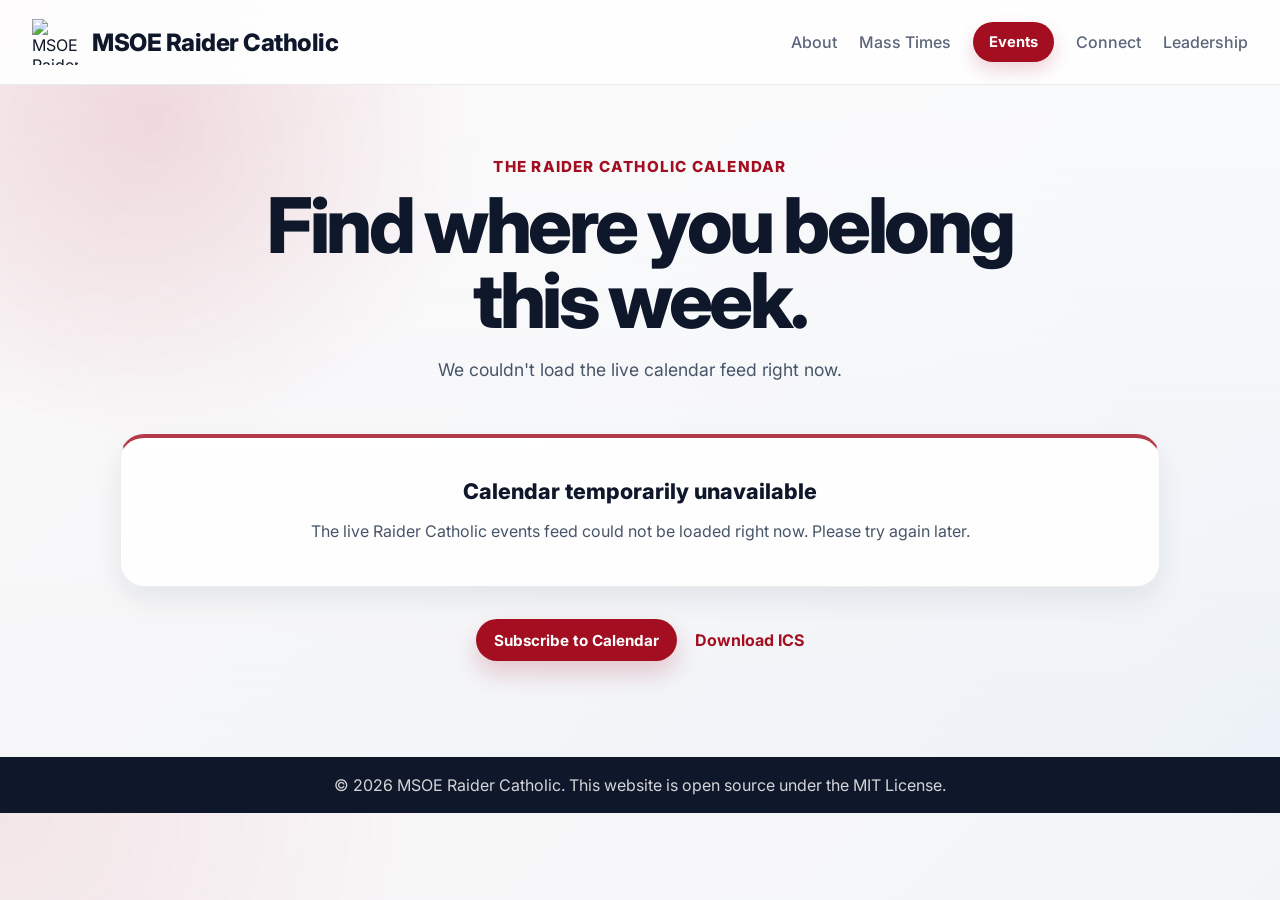
==== commit 4aae4942: "Make events the focus of the school-year site" ====
--- a/calendar.html
+++ b/calendar.html
@@ -20,7 +20,7 @@
     href="https://fonts.googleapis.com/css2?family=Inter:wght@400;500;600;700;800&display=swap"
     rel="stylesheet"
   />
-  <link rel="stylesheet" href="style.css?v=4" />
+  <link rel="stylesheet" href="style.css?v=5" />
 </head>
 <body>
   <header class="site-header reveal">
@@ -45,17 +45,9 @@
       <nav class="site-nav" id="siteNav">
         <a href="index.html#about">About</a>
         <a href="index.html#mass-times">Mass Times</a>
-        <a href="calendar.html">Events</a>
+        <a href="calendar.html" class="nav-events-link" aria-current="page">Events</a>
         <a href="index.html#connect">Connect</a>
         <a href="index.html#leadership">Leadership</a>
-        <a
-          class="nav-signup-link"
-          href="https://docs.google.com/forms/d/e/1FAIpQLSfFIb83_XCL5WrTyKHX35n0NBtv4AnkqXI6pswNWS89kE7G2A/viewform?usp=header"
-          target="_blank"
-          rel="noopener noreferrer"
-        >
-          Join Raider Catholic
-        </a>
       </nav>
     </div>
   </header>
@@ -64,9 +56,9 @@
     <section class="section calendar-top-section reveal">
       <div class="container">
         <div class="section-heading reveal">
-          <p class="section-label">Raider Catholic Events</p>
-          <h1 class="calendar-page-title">Upcoming Events</h1>
-          <p class="section-subtitle" id="calendarStatus">
+          <p class="section-label">The Raider Catholic Calendar</p>
+          <h1 class="calendar-page-title">Find where you belong this week.</h1>
+          <p class="section-subtitle" id="calendarStatus" aria-live="polite">
             Loading upcoming events...
           </p>
         </div>
@@ -100,6 +92,6 @@
     </div>
   </footer>
 
-  <script src="script.js?v=4"></script>
+  <script src="script.js?v=5"></script>
 </body>
 </html>
--- a/style.css
+++ b/style.css
@@ -112,7 +112,7 @@
   color: var(--raider-red);
 }
 
-.site-nav .nav-signup-link {
+.site-nav .nav-events-link {
   display: inline-flex;
   align-items: center;
   min-height: 40px;
@@ -126,7 +126,7 @@
   transition: background 0.22s ease, transform 0.22s ease, box-shadow 0.22s ease;
 }
 
-.site-nav .nav-signup-link:hover {
+.site-nav .nav-events-link:hover {
   background: var(--raider-red-dark);
   color: var(--white);
   transform: translateY(-2px);
@@ -159,37 +159,38 @@
   overflow: hidden;
 }
 
-.welcome-hero {
+.events-hero {
   background:
-    linear-gradient(115deg, rgba(255, 255, 255, 0.96) 0%, rgba(252, 247, 248, 0.9) 51%, rgba(237, 228, 232, 0.84) 100%),
-    radial-gradient(circle at 78% 22%, rgba(163, 15, 33, 0.22), transparent 30%);
-}
-
-.welcome-hero::before,
-.welcome-hero::after {
+    radial-gradient(circle at 83% 18%, rgba(216, 45, 67, 0.3), transparent 30%),
+    linear-gradient(125deg, #0f172a 0%, #22131c 52%, #61101c 100%);
+  color: var(--white);
+}
+
+.events-hero::before,
+.events-hero::after {
   content: "";
   position: absolute;
+  pointer-events: none;
+}
+
+.events-hero::before {
+  inset: 0;
+  opacity: 0.18;
+  background-image:
+    linear-gradient(rgba(255, 255, 255, 0.08) 1px, transparent 1px),
+    linear-gradient(90deg, rgba(255, 255, 255, 0.08) 1px, transparent 1px);
+  background-size: 52px 52px;
+  mask-image: linear-gradient(to right, black, transparent 58%);
+}
+
+.events-hero::after {
+  width: 420px;
+  height: 420px;
+  left: -250px;
+  bottom: -260px;
+  border: 1px solid rgba(255, 255, 255, 0.1);
   border-radius: 50%;
-  pointer-events: none;
-}
-
-.welcome-hero::before {
-  width: 460px;
-  height: 460px;
-  top: -280px;
-  right: 8%;
-  border: 1px solid rgba(163, 15, 33, 0.14);
-  box-shadow:
-    0 0 0 70px rgba(163, 15, 33, 0.025),
-    0 0 0 140px rgba(163, 15, 33, 0.018);
-}
-
-.welcome-hero::after {
-  width: 180px;
-  height: 180px;
-  left: -110px;
-  bottom: 8%;
-  background: rgba(163, 15, 33, 0.06);
+  box-shadow: 0 0 0 72px rgba(255, 255, 255, 0.018);
 }
 
 .hero-overlay {
@@ -210,164 +211,219 @@
   z-index: 2;
 }
 
-.welcome-hero-layout {
+.events-hero-layout {
   display: grid;
-  grid-template-columns: minmax(0, 1.12fr) minmax(340px, 0.88fr);
+  grid-template-columns: minmax(0, 0.88fr) minmax(440px, 1.12fr);
   align-items: center;
-  gap: clamp(42px, 6vw, 84px);
-  padding-top: 72px;
-  padding-bottom: 44px;
+  gap: clamp(40px, 5vw, 70px);
+  padding-top: 54px;
+  padding-bottom: 34px;
   text-align: left;
 }
 
-.welcome-hero-copy {
-  max-width: 680px;
-}
-
-.welcome-hero .eyebrow {
-  position: relative;
-  padding-left: 38px;
-  background: transparent;
-}
-
-.welcome-hero .eyebrow::before {
-  content: "";
-  position: absolute;
-  left: 14px;
-  top: 50%;
-  width: 14px;
-  height: 2px;
-  background: var(--raider-red);
-  transform: translateY(-50%);
-}
-
-.welcome-hero h1 {
-  max-width: 760px;
-  font-size: clamp(3.3rem, 6.7vw, 6rem);
+.events-hero-copy {
+  max-width: 560px;
+}
+
+.events-hero .eyebrow {
+  background: rgba(255, 255, 255, 0.1);
+  color: #f8c8cf;
+  border: 1px solid rgba(255, 255, 255, 0.12);
+}
+
+.events-hero h1 {
+  max-width: 620px;
+  font-size: clamp(3.5rem, 6.7vw, 6.4rem);
   line-height: 0.96;
 }
 
-.welcome-hero .hero-subtitle {
-  width: min(650px, 100%);
-  margin: 24px 0 32px;
-}
-
-.welcome-hero .hero-actions {
+.events-hero .hero-subtitle {
+  width: min(560px, 100%);
+  margin: 24px 0 30px;
+  color: rgba(255, 255, 255, 0.72);
+}
+
+.events-hero .hero-actions {
   justify-content: flex-start;
 }
 
-.signup-button {
+.events-hero .events-button {
   gap: 12px;
   min-height: 58px;
   padding: 0 28px;
-}
-
-.signup-button span {
+  background: var(--white);
+  color: var(--raider-red-dark);
+  box-shadow: 0 16px 32px rgba(0, 0, 0, 0.22);
+}
+
+.events-hero .events-button:hover {
+  background: #fff4f5;
+  color: var(--raider-red-dark);
+  box-shadow: 0 20px 38px rgba(0, 0, 0, 0.28);
+}
+
+.events-hero .events-button span {
   font-size: 1.3rem;
   line-height: 1;
   transition: transform 0.22s ease;
 }
 
-.signup-button:hover span {
+.events-hero .events-button:hover span {
   transform: translateX(4px);
 }
 
-.signup-form-note {
+.events-hero .button-secondary {
+  background: rgba(255, 255, 255, 0.08);
+  border-color: rgba(255, 255, 255, 0.24);
+  color: var(--white);
+}
+
+.events-hero .button-secondary:hover {
+  background: rgba(255, 255, 255, 0.16);
+  box-shadow: none;
+}
+
+.events-feed-note {
+  display: flex;
+  align-items: center;
+  gap: 10px;
   margin: 18px 0 0;
-  color: var(--navy-soft);
+  color: rgba(255, 255, 255, 0.62);
   font-size: 0.92rem;
 }
 
-.signup-invitation-card {
+.events-feed-note span {
+  width: 8px;
+  height: 8px;
+  flex-shrink: 0;
+  border-radius: 50%;
+  background: #86efac;
+  box-shadow: 0 0 0 5px rgba(134, 239, 172, 0.12);
+}
+
+.events-hero-calendar {
   position: relative;
   overflow: hidden;
-  padding: clamp(28px, 4vw, 42px);
-  border: 1px solid rgba(255, 255, 255, 0.12);
-  border-radius: 34px 10px 34px 34px;
-  background:
-    radial-gradient(circle at 100% 0%, rgba(255, 255, 255, 0.12), transparent 30%),
-    linear-gradient(145deg, #2a0d14 0%, #78111f 64%, #a30f21 100%);
-  color: var(--white);
-  box-shadow: 0 30px 70px rgba(74, 10, 20, 0.28);
-}
-
-.signup-invitation-card::after {
+  padding: clamp(26px, 3.4vw, 38px);
+  border: 1px solid rgba(255, 255, 255, 0.54);
+  border-radius: 32px 10px 32px 32px;
+  background: rgba(255, 255, 255, 0.96);
+  color: var(--navy);
+  box-shadow: 0 30px 70px rgba(0, 0, 0, 0.28);
+}
+
+.events-hero-calendar::after {
   content: "";
   position: absolute;
-  top: -46px;
-  right: -46px;
-  width: 128px;
-  height: 128px;
-  border: 1px solid rgba(255, 255, 255, 0.18);
+  top: -60px;
+  right: -60px;
+  width: 150px;
+  height: 150px;
+  border: 1px solid rgba(163, 15, 33, 0.14);
   border-radius: 50%;
 }
 
-.signup-card-kicker {
-  margin: 0 0 12px;
-  color: #f5c4cb;
+.events-hero-calendar-heading {
+  position: relative;
+  z-index: 1;
+  display: flex;
+  align-items: flex-end;
+  justify-content: space-between;
+  gap: 20px;
+  margin-bottom: 10px;
+}
+
+.events-calendar-kicker {
+  margin: 0 0 8px;
+  color: var(--raider-red);
   font-size: 0.82rem;
   font-weight: 800;
   letter-spacing: 0.12em;
   text-transform: uppercase;
 }
 
-.signup-invitation-card h2 {
+.events-hero-calendar h2 {
   margin: 0;
-  max-width: 420px;
-  font-size: clamp(1.9rem, 3vw, 2.7rem);
-  line-height: 1.06;
-  letter-spacing: -0.035em;
-}
-
-.signup-invitation-card > p:not(.signup-card-kicker):not(.signup-card-welcome) {
-  margin: 16px 0 0;
-  color: rgba(255, 255, 255, 0.78);
-  line-height: 1.7;
-}
-
-.signup-benefit-list {
-  display: grid;
-  gap: 0;
-  margin: 28px 0 0;
-  padding: 0;
-  list-style: none;
-}
-
-.signup-benefit-list li {
-  display: grid;
-  grid-template-columns: 38px 1fr;
-  gap: 14px;
-  align-items: start;
-  padding: 16px 0;
-  border-top: 1px solid rgba(255, 255, 255, 0.14);
-  color: rgba(255, 255, 255, 0.82);
+  font-size: clamp(1.7rem, 2.5vw, 2.3rem);
+  line-height: 1.05;
+  letter-spacing: -0.03em;
+}
+
+.events-calendar-link {
+  position: relative;
+  z-index: 1;
+  flex-shrink: 0;
+  color: var(--raider-red);
+  font-size: 0.9rem;
+  font-weight: 800;
+}
+
+.events-calendar-link:hover {
+  color: var(--raider-red-dark);
+}
+
+.events-hero-status {
+  margin: 0 0 18px;
+  color: var(--navy-soft);
+  font-size: 0.92rem;
   line-height: 1.55;
 }
 
-.signup-benefit-list strong {
-  color: var(--white);
-}
-
-.signup-benefit-number {
-  color: #f5c4cb;
-  font-size: 0.78rem;
-  font-weight: 800;
-  letter-spacing: 0.08em;
-}
-
-.signup-card-welcome {
-  margin: 18px 0 0;
-  padding-top: 18px;
-  border-top: 1px solid rgba(255, 255, 255, 0.14);
-  color: var(--white);
-  font-weight: 700;
-  line-height: 1.55;
-}
-
-.welcome-hero .scroll-indicator {
+.events-grid.events-hero-grid {
+  position: relative;
+  z-index: 1;
+  grid-template-columns: repeat(2, minmax(0, 1fr));
+  gap: 10px;
+}
+
+.events-grid.events-hero-grid .event-card:first-child {
+  grid-column: 1 / -1;
+  background: linear-gradient(110deg, #fff7f8, #f8f7f8);
+}
+
+.events-hero-grid .event-card {
+  padding: 16px 18px;
+  border: 1px solid rgba(15, 23, 42, 0.07);
+  border-left: 4px solid var(--raider-red);
+  border-radius: 14px;
+  background: #f8f7f8;
+  box-shadow: none;
+}
+
+.events-hero-grid .event-card h3 {
+  margin-bottom: 8px;
+  font-size: 1.05rem;
+}
+
+.events-hero-grid .event-card-meta {
+  grid-template-columns: repeat(2, minmax(0, 1fr));
+  gap: 3px 16px;
+  margin-bottom: 0;
+}
+
+.events-hero-grid .event-meta-row {
+  gap: 7px;
+  font-size: 0.82rem;
+  line-height: 1.4;
+}
+
+.events-hero-grid .event-meta-row:last-child {
+  grid-column: 1 / -1;
+}
+
+.events-hero-grid .event-description {
+  display: none;
+}
+
+.events-hero .scroll-indicator {
   grid-column: 1 / -1;
   justify-self: center;
   margin-top: 0;
+  color: rgba(255, 255, 255, 0.74);
+}
+
+.events-hero .scroll-indicator:hover {
+  color: var(--white);
 }
 
 .eyebrow {
@@ -748,16 +804,27 @@
 
 /* Calendar page */
 .calendar-top-section {
-  padding-top: 56px;
-  padding-bottom: 86px;
+  position: relative;
+  padding-top: 72px;
+  padding-bottom: 96px;
+  background:
+    radial-gradient(circle at 12% 5%, rgba(163, 15, 33, 0.12), transparent 26%),
+    linear-gradient(180deg, rgba(255, 255, 255, 0.48), rgba(255, 255, 255, 0));
+}
+
+.calendar-top-section .section-heading {
+  max-width: 880px;
+  margin-right: auto;
+  margin-bottom: 50px;
+  margin-left: auto;
 }
 
 .calendar-page-title {
   margin: 0;
-  font-size: clamp(2.4rem, 5vw, 4rem);
+  font-size: clamp(2.7rem, 6vw, 5rem);
   font-weight: 800;
-  letter-spacing: -0.03em;
-  line-height: 1;
+  letter-spacing: -0.045em;
+  line-height: 0.98;
 }
 
 .events-grid {
@@ -768,6 +835,21 @@
 
 .event-card {
   padding: 28px;
+}
+
+.calendar-top-section .events-grid {
+  max-width: 1040px;
+  margin: 0 auto;
+}
+
+.calendar-top-section .event-card {
+  border-top: 4px solid rgba(163, 15, 33, 0.82);
+  transition: transform 0.22s ease, box-shadow 0.22s ease;
+}
+
+.calendar-top-section .event-card:hover {
+  transform: translateY(-4px);
+  box-shadow: 0 20px 38px rgba(15, 23, 42, 0.13);
 }
 
 .event-card-meta {
@@ -895,9 +977,10 @@
   .button,
   .scroll-indicator,
   .site-nav,
-  .signup-button span,
+  .events-hero .events-button span,
   .map-chip,
-  .calendar-text-link {
+  .calendar-text-link,
+  .calendar-top-section .event-card {
     transition: none !important;
     transform: none !important;
     opacity: 1 !important;
@@ -944,34 +1027,35 @@
 }
 
 @media (max-width: 980px) {
-  .welcome-hero-layout,
+  .events-hero-layout,
   .about-grid,
   .card-grid,
   .events-grid {
     grid-template-columns: 1fr;
   }
 
-  .welcome-hero-layout {
+  .events-hero-layout {
     gap: 34px;
   }
 
-  .welcome-hero-copy {
+  .events-hero-copy {
     max-width: 760px;
     margin: 0 auto;
     text-align: center;
   }
 
-  .welcome-hero .hero-subtitle {
+  .events-hero .hero-subtitle {
     margin-right: auto;
     margin-left: auto;
   }
 
-  .welcome-hero .hero-actions {
+  .events-hero .hero-actions,
+  .events-feed-note {
     justify-content: center;
   }
 
-  .signup-invitation-card {
-    width: min(680px, 100%);
+  .events-hero-calendar {
+    width: min(760px, 100%);
     margin: 0 auto;
   }
 
@@ -1019,19 +1103,23 @@
     transform: translateY(0);
   }
 
-  .site-nav .nav-signup-link {
+  .site-nav .nav-events-link {
     width: 100%;
     justify-content: center;
     margin-top: 4px;
   }
 
+  #subscribeCalendarButton {
+    display: none;
+  }
+
   .hero-content {
     padding: 100px 0 70px;
   }
 
-  .welcome-hero-layout {
-    padding-top: 64px;
-    padding-bottom: 44px;
+  .events-hero-layout {
+    padding-top: 58px;
+    padding-bottom: 38px;
   }
 
   .brand-text {
@@ -1089,21 +1177,38 @@
     align-items: stretch;
   }
 
-  .welcome-hero h1 {
-    font-size: clamp(3rem, 15vw, 4.6rem);
-  }
-
-  .signup-form-note {
-    text-align: center;
-  }
-
-  .signup-invitation-card {
-    padding: 28px 24px;
-    border-radius: 26px 8px 26px 26px;
-  }
-
-  .signup-benefit-list li {
-    grid-template-columns: 34px 1fr;
+  .events-hero h1 {
+    font-size: clamp(3.2rem, 15vw, 4.8rem);
+  }
+
+  .events-hero .button-secondary,
+  .events-feed-note {
+    display: none;
+  }
+
+  .events-hero-calendar {
+    padding: 24px 20px;
+    border-radius: 24px 8px 24px 24px;
+  }
+
+  .events-hero-calendar-heading {
+    align-items: flex-start;
+  }
+
+  .events-hero-grid .event-card-meta {
+    grid-template-columns: 1fr;
+  }
+
+  .events-hero-grid .event-meta-row:last-child {
+    grid-column: auto;
+  }
+
+  .events-grid.events-hero-grid {
+    grid-template-columns: 1fr;
+  }
+
+  .events-grid.events-hero-grid .event-card:first-child {
+    grid-column: auto;
   }
 
   .button {
